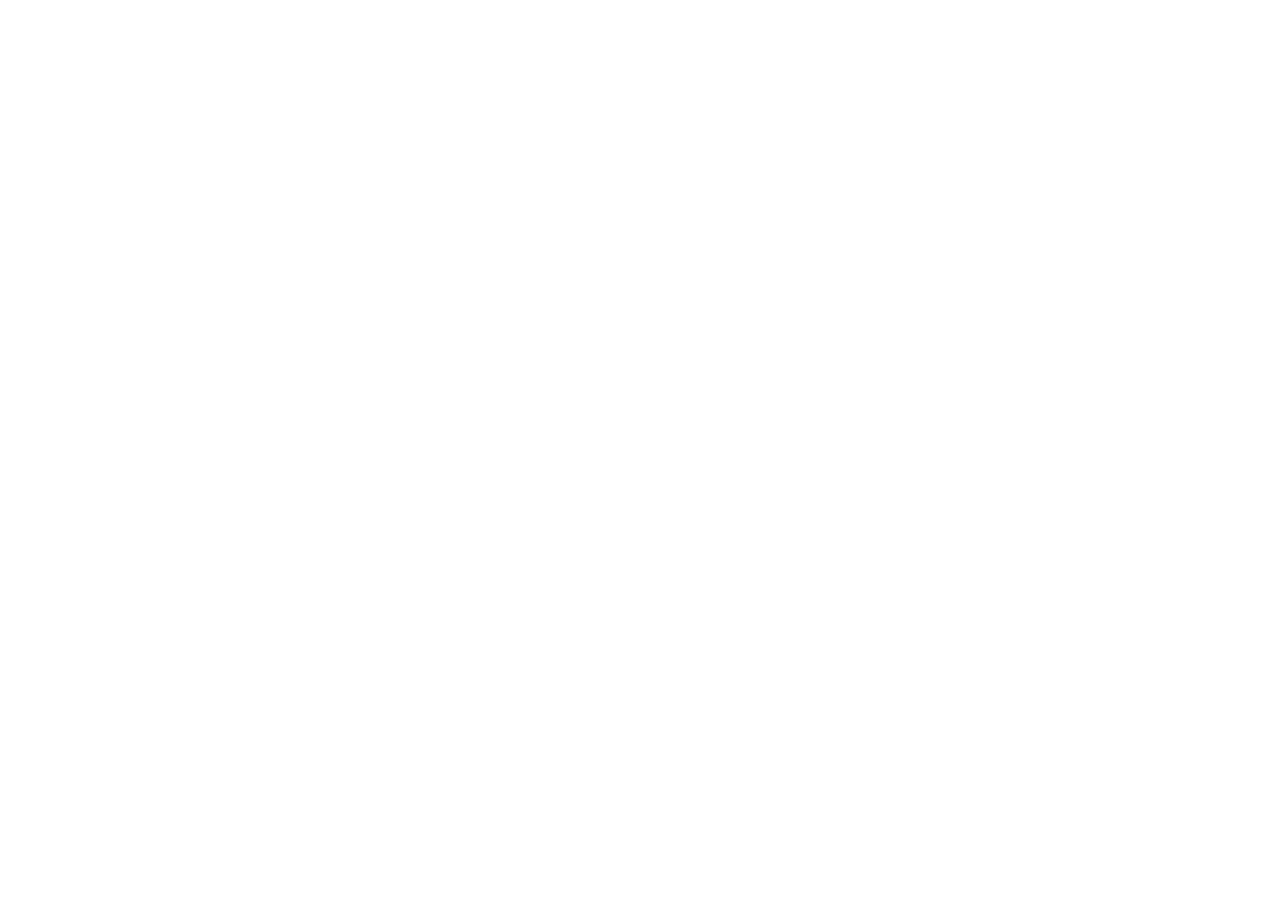
==== index.html @ 8388ac8c "index" ====
<!DOCTYPE html>
<html lang="en">
<head>
    <meta charset="UTF-8">
    <meta http-equiv="X-UA-Compatible" content="IE=edge">
    <meta name="viewport" content="width=device-width, initial-scale=1.0">
    <title>Document</title>
</head>
<body>
   <img src="https://i.postimg.cc/MK1D2Cbf/IMG-2499.jpg" alt="" width="50px">
</body>
</html>
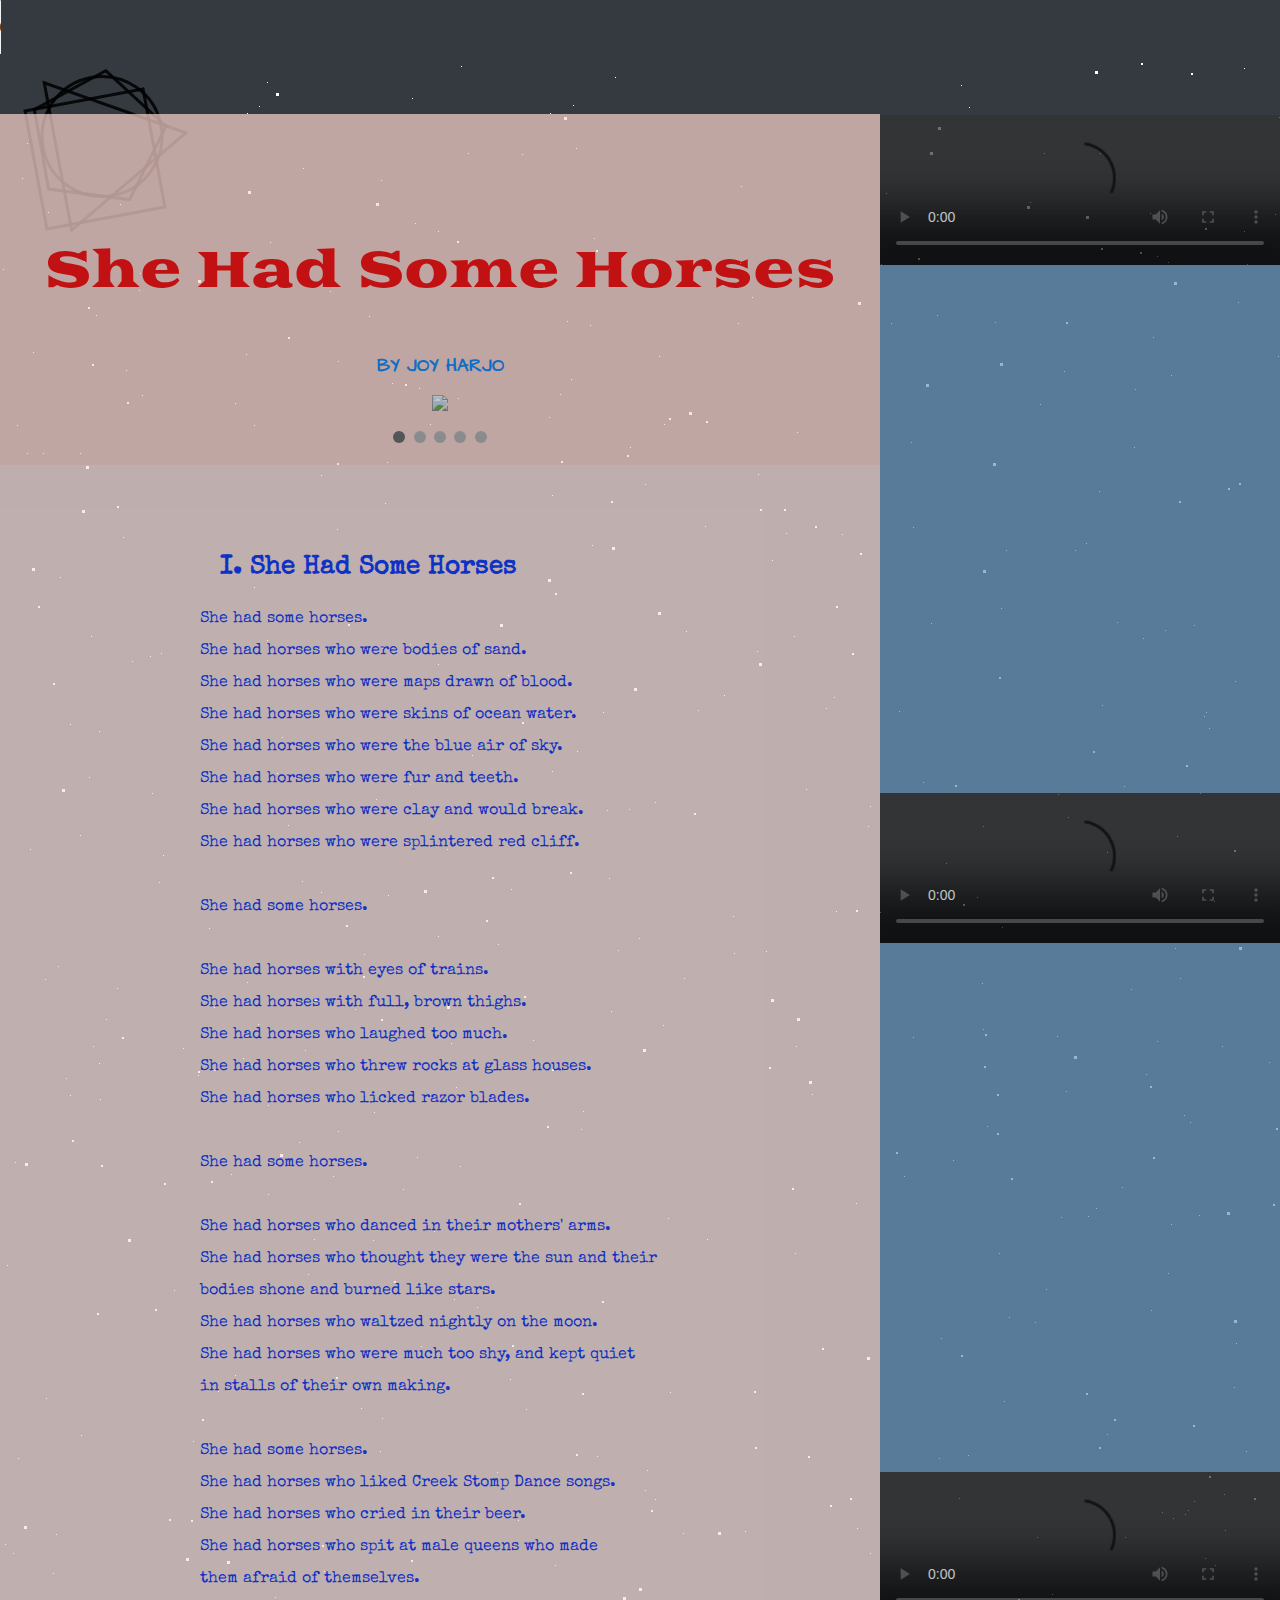
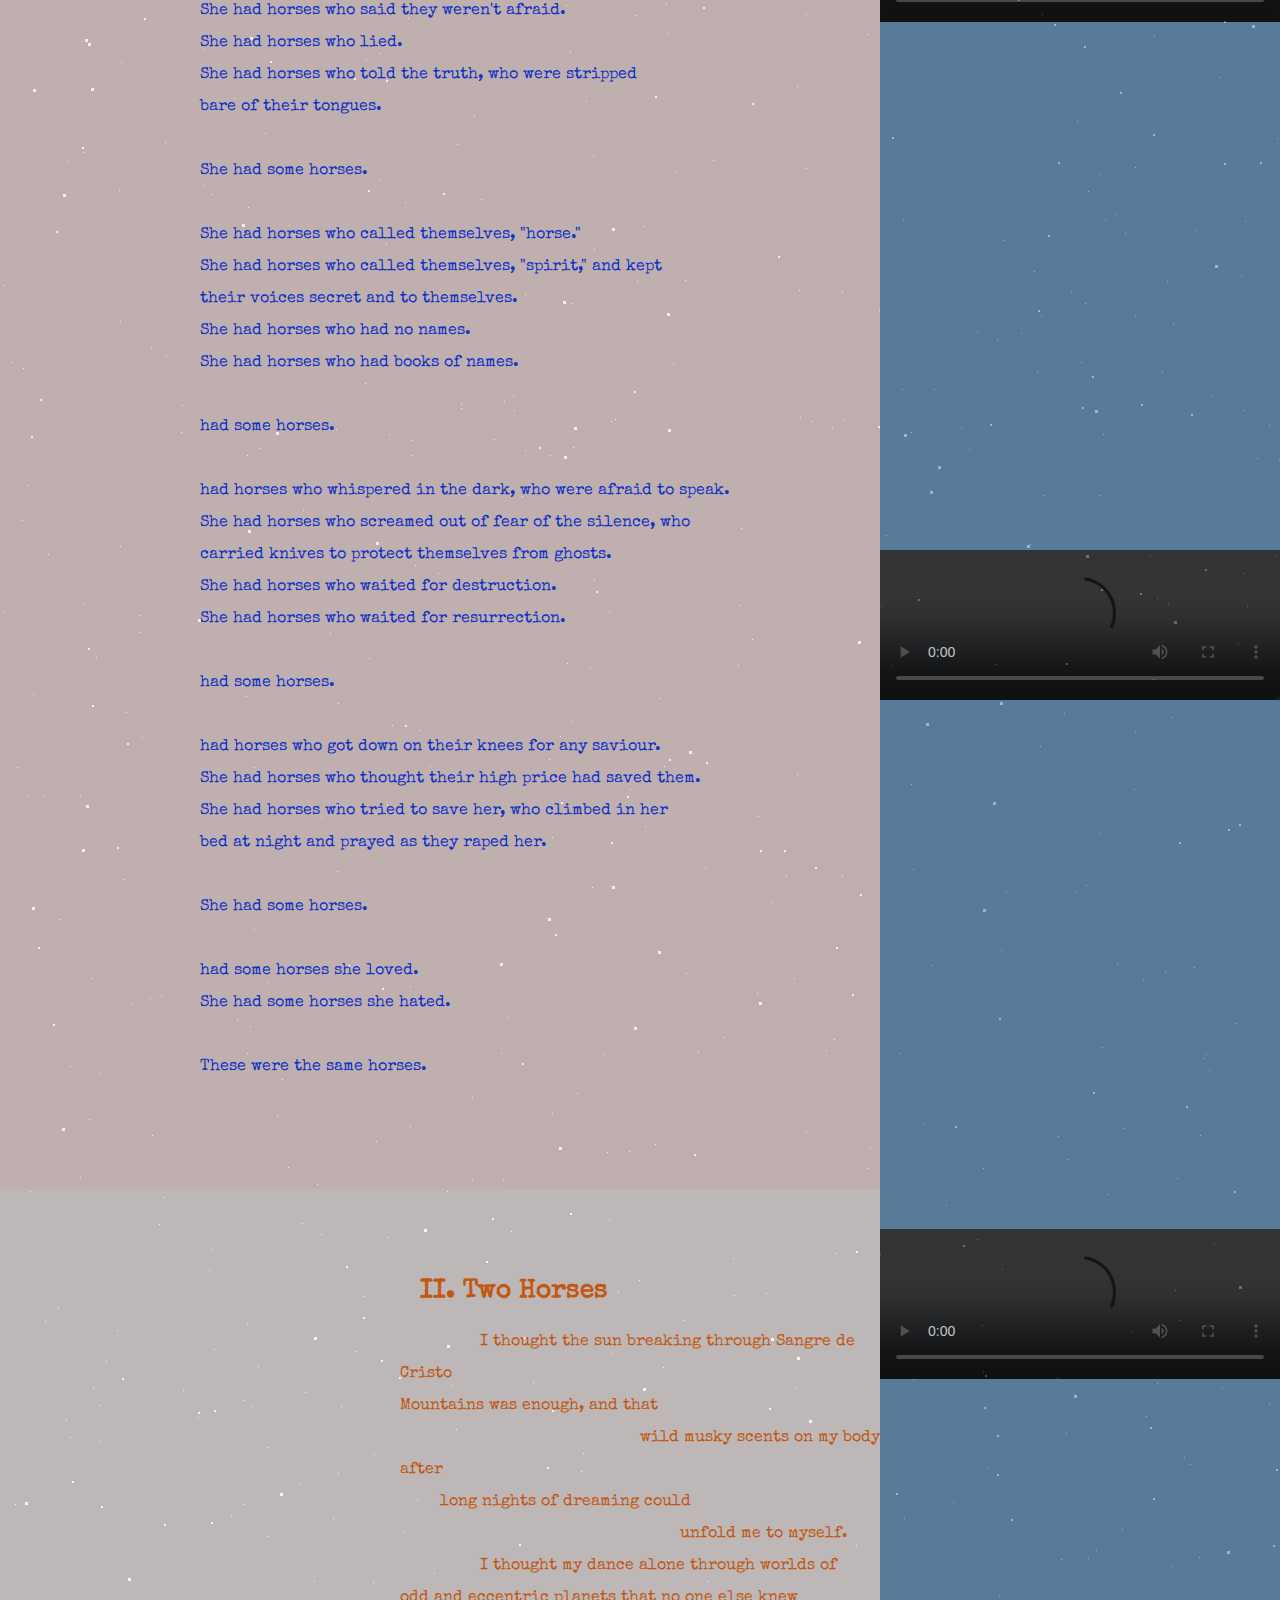
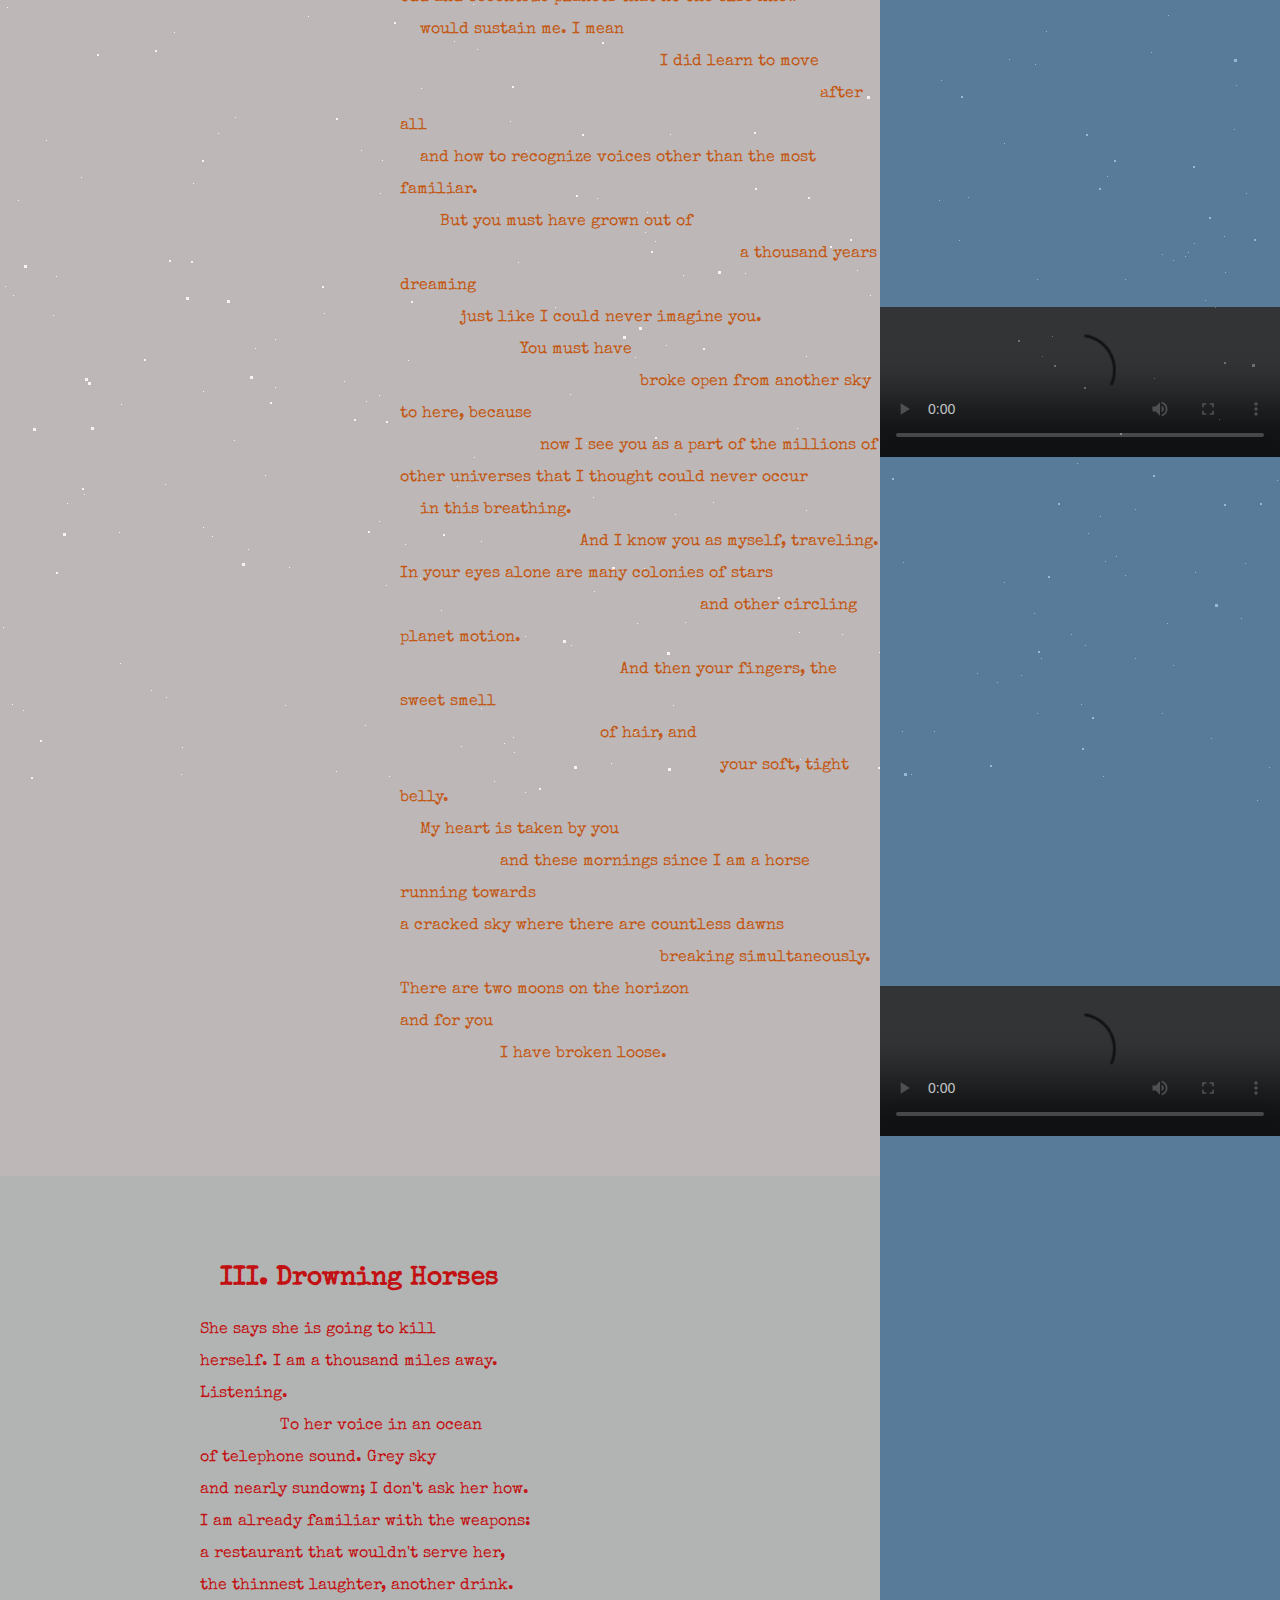
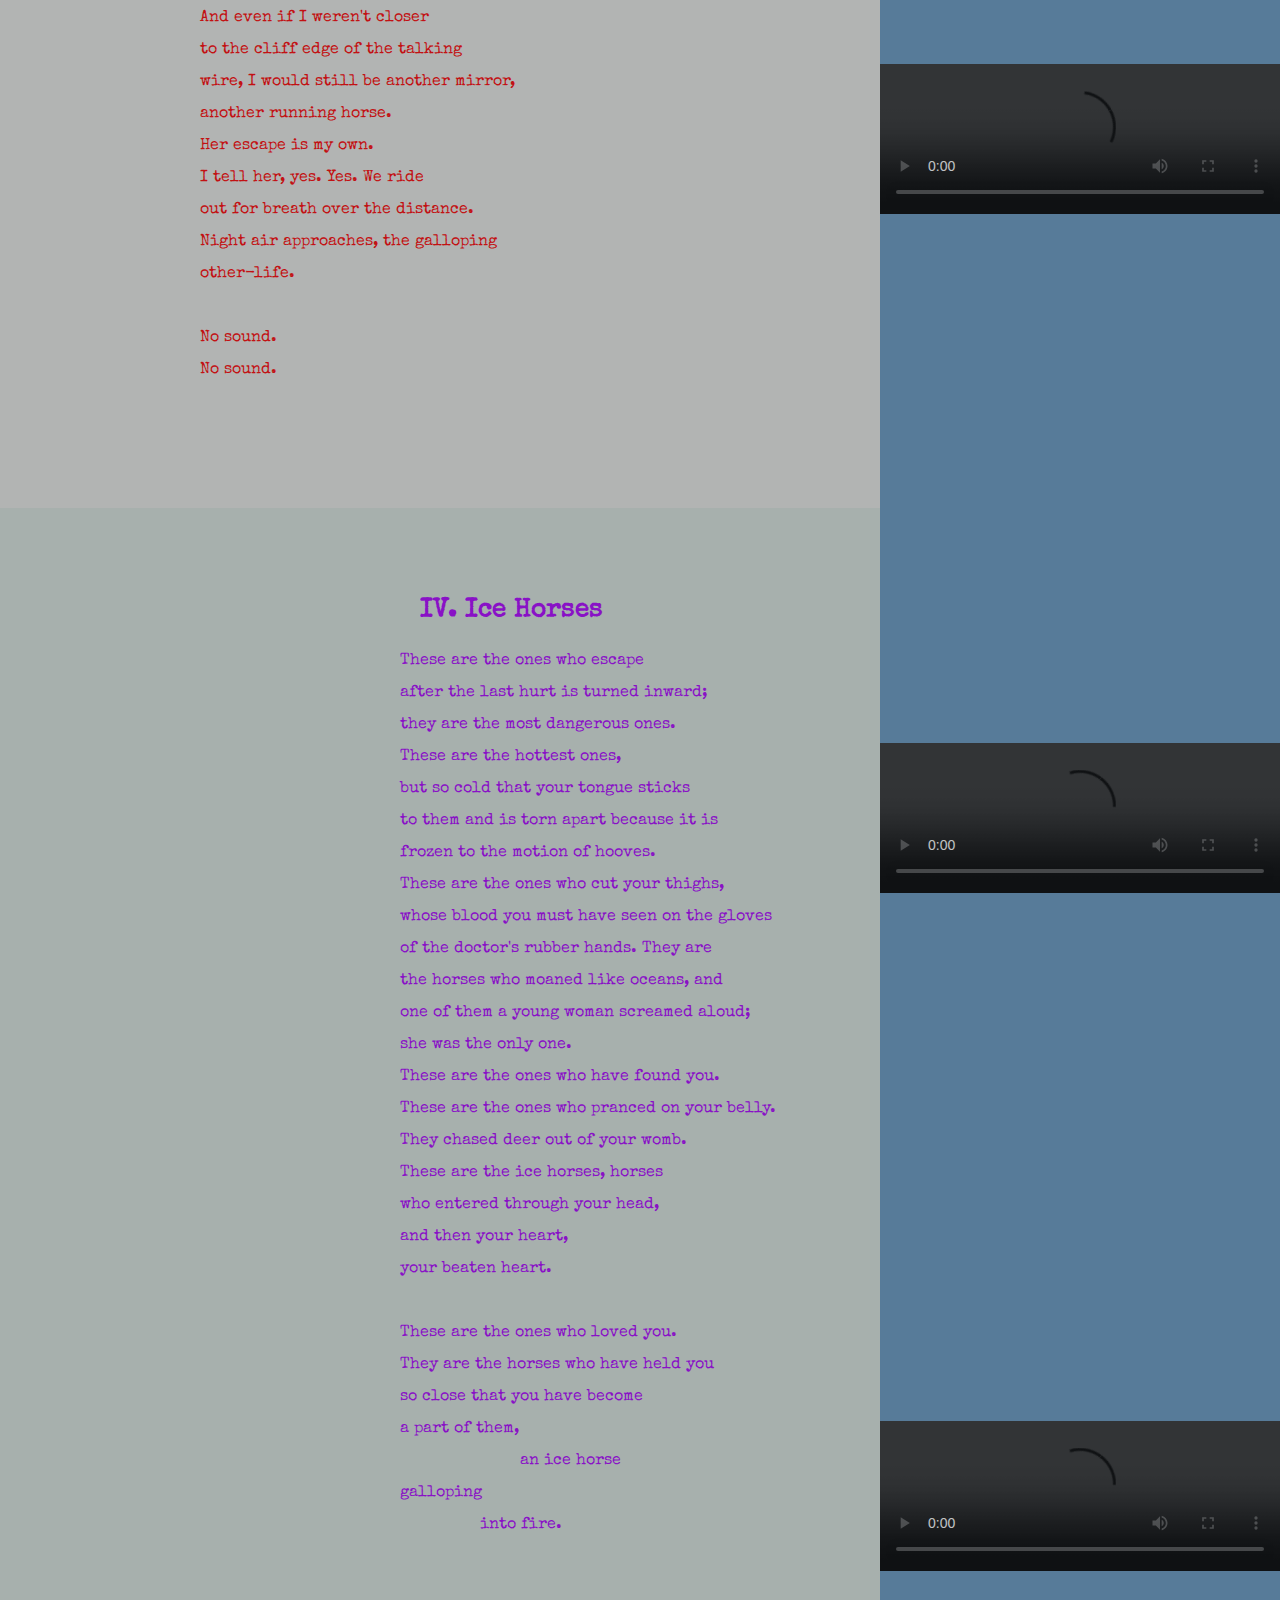
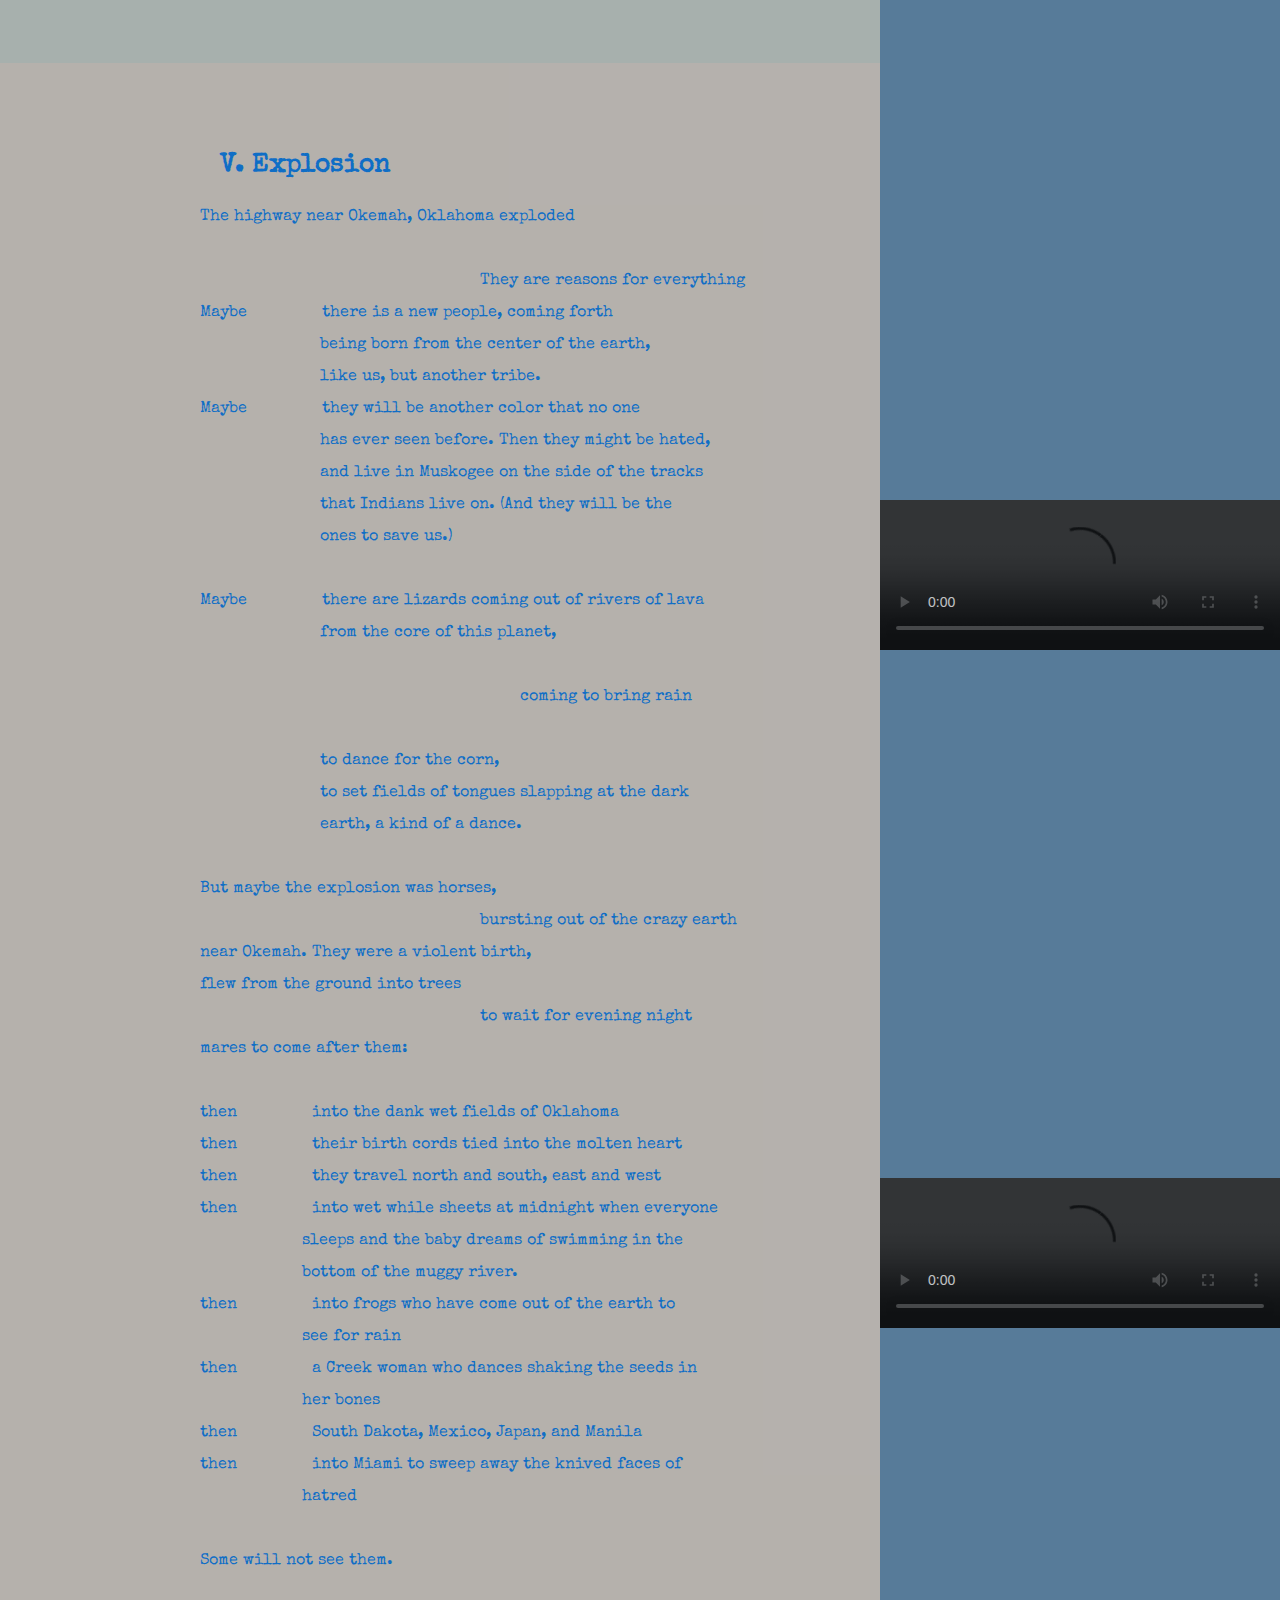
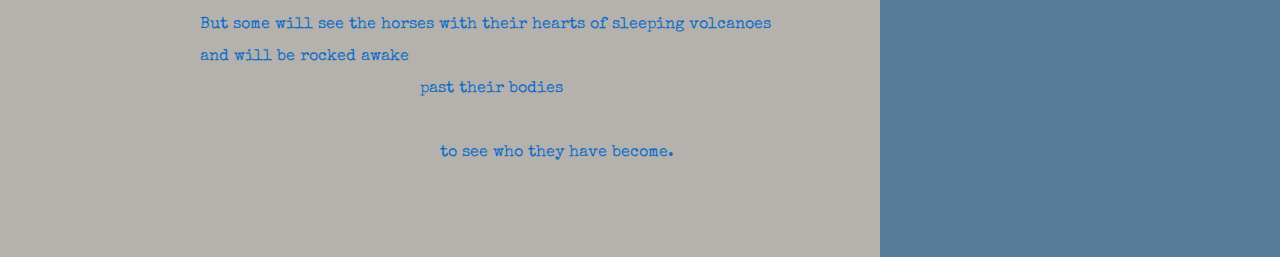
==== commit eee335a9: "final" ====
--- a/index.html
+++ b/index.html
@@ -4,9 +4,516 @@
     <meta charset="UTF-8">
     <meta http-equiv="X-UA-Compatible" content="IE=edge">
     <meta name="viewport" content="width=device-width, initial-scale=1.0">
+    <link href="https://fonts.googleapis.com/css2?family=Fredericka+the+Great&display=swap" rel="stylesheet">
+    <link href="https://fonts.googleapis.com/css2?family=Special+Elite&display=swap" rel="stylesheet">
+    <link href="https://fonts.googleapis.com/css2?family=Architects+Daughter&display=swap" rel="stylesheet">
+    <link rel="stylesheet" href="https://cdnjs.cloudflare.com/ajax/libs/animate.css/4.1.1/animate.min.css">
+    <link href="https://fonts.googleapis.com/css2?family=Goblin+One&display=swap" rel="stylesheet">
+    <link rel="stylesheet" href="./final.css">
+    <link rel="stylesheet" href="./parallax.css">
     <title>Document</title>
 </head>
 <body>
-   <img src="https://i.postimg.cc/MK1D2Cbf/IMG-2499.jpg" alt="" width="50px">
+
+
+    <audio controls autoplay loop>
+        <source src="./audio/Thinking out Loud(Ed Sheeran copy.m4a" type="audio/mp4">
+    </audio>
+
+    <div class="flexContainer">
+
+  
+        <div>
+            <div id='stars'></div>
+            <div id='stars2'></div>
+            <div id='stars3'></div>
+        
+            <div id="container">
+                <svg class="shape" id="circle">
+                  <circle cx="75" cy="75" r="60" class="shape-inner">
+                    <animateTransform attributeName="transform" begin="0s" dur="4s" type="rotate" from="0 90 90" to="360 90 90" repeatCount="indefinite" />
+                  </circle>
+                </svg>
+              
+                <svg class="shape" id="square">
+                  <rect x="35" y="35" width="120" height="120" class="shape-inner">
+                    <animateTransform attributeName="transform" begin="0s" dur="4s" type="rotate" from="0 95 95" to="360 95 95" repeatCount="indefinite" />
+                  </rect>
+                </svg>
+              
+                <svg class="shape" id="triangle">
+                  <polygon points="85 10, 160 140, 10 140" class="shape-inner">
+                    <animateTransform attributeName="transform" begin="0s" dur="4s" type="rotate" from="0 100 100" to="360 100 100" repeatCount="indefinite" />
+                  </polygon>
+                </svg>
+              
+                <svg class="shape" id="pentagon">
+                  <polygon class="shape-inner" style="stroke: rgb(0, 0, 0); fill: none; stroke-width: 3px;" points="10.98 59.371 76.741 10.205 141.97 59.371 116.944 137.114 36.184 136.669">
+                    <animateTransform attributeName="transform" begin="0s" dur="4s" type="rotate" from="0 90 90" to="360 90 90" repeatCount="indefinite" />
+                  </polygon>
+                </svg>
+              </div>
+        
+        <div>   
+            
+            <div class="background0 grid1">
+               
+        
+                    <p class="p0 subtitlecolor2"><br><br>She Had Some Horses</p>
+        
+                    <h2 class="p3 subtitlecolor4">BY JOY HARJO</h2>
+                    
+
+                        <div class="slideshow-container">
+                
+                            <div class="mySlides fade">
+                                <img src="https://i.postimg.cc/0jZPtfDh/sophie-louisnard-d-D5o80-Se-ZCw-unsplash.jpg" style="height: 500px;">
+                              </div>             
+                
+                            <div class="mySlides fade">
+                              <img src="https://i.postimg.cc/nhrcP6d2/gabe-rebra-ZU6c-Xnwr-El-M-unsplash.jpg" style=" height: 500px;" >
+                            </div>
+                            
+                            <div class="mySlides fade">
+                              <img src="https://i.postimg.cc/nc0hTH1M/crina-parasca-E7ujk-IEle7-Y-unsplash.jpg" style="height: 500px;">
+                            </div>
+                            
+                            <div class="mySlides fade">
+                              <img src="https://i.postimg.cc/VNbsYXPb/saad-khan-Q5s-Ijn-IJois-unsplash.jpg" style="height: 500px;">
+                            </div>
+                    
+                            <div class="mySlides fade">
+                                <img src="https://i.postimg.cc/BbJJcyLx/siddharth-bhogra-N6p7nt-YXt-TY-unsplash.jpg" style="height: 500px;">
+                              </div>                       
+                            <br>
+                    
+                            <div style="text-align:center">
+                                <span class="dot" onclick="currentSlide(1)"></span> 
+                                <span class="dot" onclick="currentSlide(2)"></span> 
+                                <span class="dot" onclick="currentSlide(3)"></span> 
+                                <span class="dot" onclick="currentSlide(4)"></span> 
+                                <span class="dot" onclick="currentSlide(5)"></span>           
+                              </div>
+                              <br>
+                            </div>
+        
+            </div>    
+        
+        
+
+        
+                
+            <div class="background1 grid">
+        
+                <div></div>
+        
+                <div>
+                    <p class="margintext">
+        
+                    <h2 class="p1 subtitlecolor">I. She Had Some Horses</h2>
+            
+                    <p class="p2 subtitlecolor"> 
+                        She had some horses.<br>
+                        She had horses who were bodies of sand.<br>
+                        She had horses who were maps drawn of blood.<br>
+                        She had horses who were skins of ocean water.<br>
+                        She had horses who were the blue air of sky.<br>
+                        She had horses who were fur and teeth.<br>
+                        She had horses who were clay and would break.<br>
+                        She had horses who were splintered red cliff.<br><br>
+            
+                
+                        She had some horses.<br><br>
+            
+                        She had horses with eyes of trains.<br>
+                        She had horses with full, brown thighs.<br>
+                        She had horses who laughed too much.<br>
+                        She had horses who threw rocks at glass houses.<br>
+                        She had horses who licked razor blades.<br><br>
+            
+                        She had some horses.<br><br>
+            
+                        She had horses who danced in their mothers' arms.<br>
+                        She had horses who thought they were the sun and their<br>
+                        bodies shone and burned like stars.<br>
+                        She had horses who waltzed nightly on the moon.<br>
+                        She had horses who were much too shy, and kept quiet<br>
+                        in stalls of their own making.<br><br>
+            
+            
+                        She had some horses.<br>
+            
+                        She had horses who liked Creek Stomp Dance songs.<br>
+                        She had horses who cried in their beer.<br>
+                        She had horses who spit at male queens who made<br>
+                        them afraid of themselves. <br>
+                        She had horses who said they weren't afraid.<br>
+                        She had horses who lied.<br>
+                        She had horses who told the truth, who were stripped<br>
+                        bare of their tongues. <br><br>
+            
+                        She had some horses.<br><br>
+            
+                        She had horses who called themselves, "horse."<br>
+                        She had horses who called themselves, "spirit," and kept<br>
+                        their voices secret and to themselves.<br>
+                        She had horses who had no names.<br>
+                        She had horses who had books of names.<br><br>
+               
+            
+                        had some horses.<br><br>
+            
+                        had horses who whispered in the dark, who were afraid to speak. <br>
+                        She had horses who screamed out of fear of the silence, who<br>
+                        carried knives to protect themselves from ghosts.<br>
+                        She had horses who waited for destruction.<br>
+                        She had horses who waited for resurrection.<br><br>
+               
+            
+                        had some horses.<br><br>
+            
+                        had horses who got down on their knees for any saviour.<br>
+                        She had horses who thought their high price had saved them.<br>
+                        She had horses who tried to save her, who climbed in her<br>
+                        bed at night and prayed as they raped her.<br><br>
+            
+                        She had some horses.<br><br>
+            
+                        had some horses she loved.<br>
+                        She had some horses she hated.<br><br>
+            
+                        These were the same horses.</p>
+        
+                        <!-- <button type="button" onclick="document.getElementById('demo0').style.display='block'">show</button><br>
+                        <button type="button" onclick="document.getElementById('demo0').style.display='none'">hide</button> -->
+                        </p>
+        
+                        </p><br><br><br><br><br>
+                
+                </div>
+        
+                <div></div>
+        
+            </div>
+        
+            
+            <div class="background2 grid2">
+        
+                <div></div>
+        
+                <div>
+                    <p class="margintext"><h2 class="p1 subtitlecolor1">II. Two Horses</h2>
+            
+                        <p class="p2 subtitlecolor1">     <span style="padding-left:80px"></span>I thought the sun breaking through Sangre de Cristo<br>
+                            Mountains was enough, and that<br> 
+                            <span style="padding-left:240px"></span>wild musky scents on my body after<br>
+                            <span style="padding-left:40px"></span>long nights of dreaming could <br>   
+                            <span style="padding-left:280px"></span>                                                        unfold me to myself.<br>
+                            <span style="padding-left:80px"></span>                I thought my dance alone through worlds of<br>
+                            odd and eccentric planets that no one else knew<br>
+                            <span style="padding-left:20px"></span>       would sustain me. I mean<br>
+                            <span style="padding-left:260px"></span>                                                     I did learn to move<br>
+                            <span style="padding-left:420px"></span>                                                                                       after all<br>
+                            <span style="padding-left:20px"></span>    and how to recognize voices other than the most familiar.<br>
+                            <span style="padding-left:40px"></span>           But you must have grown out of<br>
+                            <span style="padding-left:340px"></span>                                                                      a thousand years dreaming<br>
+                            <span style="padding-left:60px"></span>               just like I could never imagine you.<br>
+                            <span style="padding-left:120px"></span>                         You must have<br>
+                            <span style="padding-left:240px"></span>                                                    broke open from another sky<br>
+                            to here, because<br>
+                            <span style="padding-left:140px"></span>                             now I see you as a part of the millions of<br>
+                            other universes that I thought could never occur<br>
+                            <span style="padding-left:20px"></span>        in this breathing.<br>
+                            <span style="padding-left:180px"></span>                                       And I know you as myself, traveling.<br>
+                            In your eyes alone are many colonies of stars<br>
+                            <span style="padding-left:300px"></span>                                                              and other circling planet motion.<br>
+                            <span style="padding-left:220px"></span>                                           And then your fingers, the sweet smell<br>
+                            <span style="padding-left:200px"></span>                                            of hair, and<br>
+                            <span style="padding-left:320px"></span>                                                              your soft, tight belly.<br>
+                            <span style="padding-left:20px"></span>       My heart is taken by you<br>
+                            <span style="padding-left:100px"></span>                       and these mornings since I am a horse running towards<br>
+                            a cracked sky where there are countless dawns<br>
+                            <span style="padding-left:260px"></span>                                                      breaking simultaneously.<br>
+                            There are two moons on the horizon<br>
+                            and for you<br>
+                            <span style="padding-left:100px"></span>                     I have broken loose.
+                        </p>
+        
+                        <!-- <button type="button" onclick="document.getElementById('demo1').style.display='block'">show</button><br>
+                        <button type="button" onclick="document.getElementById('demo1').style.display='none'">hide</button>          -->
+                    
+        
+        
+                    </p><br><br><br><br><br>
+                </div>
+        
+                <div></div>
+        
+            </div>
+               
+            
+            <div class="background3 grid">
+        
+                <div></div>
+        
+                <div>
+                    <p class="margintext"><h2 class="p1 subtitlecolor2">III. Drowning Horses</h2>
+           
+                        <p class="p2 subtitlecolor2">   
+                            She says she is going to kill<br>
+                            herself. I am a thousand miles away.<br>
+                            Listening.<br>
+                            <span style="padding-left:80px"></span>                   To her voice in an ocean<br>
+                            of telephone sound. Grey sky<br>
+                            and nearly sundown; I don't ask her how.<br>
+                            I am already familiar with the weapons:<br>
+                            a restaurant that wouldn't serve her,<br>
+                            the thinnest laughter, another drink.<br>
+                            And even if I weren't closer<br>
+                            to the cliff edge of the talking<br>
+                            wire, I would still be another mirror,<br>
+                            another running horse.<br>
+                    
+                            Her escape is my own.<br>
+                            I tell her, yes. Yes. We ride<br>
+                            out for breath over the distance.<br>
+                            Night air approaches, the galloping<br>
+                            other-life.<br><br>
+                    
+                            No sound.<br>
+                            No sound.<br></p>
+        
+                            <!-- <button type="button" onclick="document.getElementById('demo2').style.display='block'">show</button><br>
+                            <button type="button" onclick="document.getElementById('demo2').style.display='none'">hide</button>    -->
+                
+        
+                        </p> <br><br><br><br><br>
+                    </p>
+                </div>
+        
+                <div></div> 
+        
+            </div>  
+          
+        
+            <div class="background4 grid2">
+        
+                <div></div>
+        
+                <div>
+        
+                    <p class="margintext">
+                        <h2 class="p1 subtitlecolor3">IV. Ice Horses</h2>
+        
+                        <p class="p2 subtitlecolor3">        
+                        These are the ones who escape<br>
+                        after the last hurt is turned inward;<br>
+                        they are the most dangerous ones.<br>
+                        These are the hottest ones,<br>
+                        but so cold that your tongue sticks<br>
+                        to them and is torn apart because it is<br>
+                        frozen to the motion of hooves.<br>
+                        These are the ones who cut your thighs,<br>
+                        whose blood you must have seen on the gloves<br>
+                        of the doctor's rubber hands. They are<br>
+                        the horses who moaned like oceans, and<br>
+                        one of them a young woman screamed aloud;<br>
+                        she was the only one.<br>
+                        These are the ones who have found you.<br>
+                        These are the ones who pranced on your belly.<br>
+                        They chased deer out of your womb.<br>
+                        These are the ice horses, horses<br>
+                        who entered through your head,<br>
+                        and then your heart,<br>
+                        your beaten heart.<br><br>
+                        
+                        These are the ones who loved you.<br>
+                        They are the horses who have held you<br>
+                        so close that you have become<br>
+                        a part of them,<br>
+                        <span style="padding-left:120px"></span>                          an ice horse<br>
+                        galloping<br>
+                        <span style="padding-left:80px"></span>                 into fire.</p>
+        
+                        <!-- <button type="button" onclick="document.getElementById('demo3').style.display='block'">show</button><br>
+                        <button type="button" onclick="document.getElementById('demo3').style.display='none'">hide</button>         -->
+        
+           
+                    </p><br><br><br><br><br>
+        
+                    </p>
+                </div>
+        
+                <div></div>
+        
+            </div>
+        
+            
+            <div class="background5 grid">
+        
+                <div></div>
+        
+                <div>
+                    <p class="margintext"><h2 class="p1 subtitlecolor4">V. Explosion</h2>
+        
+                        <p class="p2 subtitlecolor4">    
+                            The highway near Okemah, Oklahoma exploded<br><br>
+            
+                            <span style="padding-left:280px"></span>                                                           They are reasons for everything<br>
+                            Maybe <span style="padding-left:70px"></span>            there is a new people, coming forth<br>
+                            <span style="padding-left:120px"></span>                        being born from the center of the earth,<br>
+                            <span style="padding-left:120px"></span>                         like us, but another tribe.<br>
+                        
+                            Maybe <span style="padding-left:70px"></span>            they will be another color that no one<br>
+                            <span style="padding-left:120px"></span>                         has ever seen before. Then they might be hated,<br>
+                            <span style="padding-left:120px"></span>                         and live in Muskogee on the side of the tracks<br>
+                            <span style="padding-left:120px"></span>                         that Indians live on. (And they will be the<br>
+                            <span style="padding-left:120px"></span>                        ones to save us.)<br><br>
+                        
+                            Maybe <span style="padding-left:70px"></span>            there are lizards coming out of rivers of lava<br>
+                            <span style="padding-left:120px"></span>                         from the core of this planet,<br><br>
+                        
+                            <span style="padding-left:320px"></span>                                                               coming to bring rain<br><br>
+                        
+                            <span style="padding-left:120px"></span>                         to dance for the corn,<br>
+                            <span style="padding-left:120px"></span>                         to set fields of tongues slapping at the dark<br>
+                            <span style="padding-left:120px"></span>                         earth, a kind of a dance.<br><br>
+                        
+                            But maybe the explosion was horses,<br>
+                            <span style="padding-left:280px"></span>                                                          bursting out of the crazy earth<br>
+                            near Okemah. They were a violent birth,<br>
+                            flew from the ground into trees<br>
+                            <span style="padding-left:280px"></span>                                                        to wait for evening night<br>
+                            mares to come after them:<br><br>
+                                                
+                            then <span style="padding-left:70px"></span>                 into the dank wet fields of Oklahoma<br>
+                            then <span style="padding-left:70px"></span>                   their birth cords tied into the molten heart<br>
+                            then <span style="padding-left:70px"></span>                   they travel north and south, east and west<br>
+                            then  <span style="padding-left:70px"></span>                  into wet while sheets at midnight when everyone<br>
+                            <span style="padding-left:102px"></span>                         sleeps and the baby dreams of swimming in the<br>
+                            <span style="padding-left:102px"></span>                          bottom of the muggy river.<br>
+                            then  <span style="padding-left:70px"></span>                  into frogs who have come out of the earth to<br>
+                            <span style="padding-left:102px"></span>                          see for rain<br>
+                            then  <span style="padding-left:70px"></span>                  a Creek woman who dances shaking the seeds in<br>
+                            <span style="padding-left:102px"></span>                          her bones<br>
+                            then  <span style="padding-left:70px"></span>                  South Dakota, Mexico, Japan, and Manila<br>
+                            then  <span style="padding-left:70px"></span>                  into Miami to sweep away the knived faces of<br>
+                            <span style="padding-left:102px"></span>                          hatred<br><br>
+                        
+                            Some will not see them.<br><br>
+                        
+                            But some will see the horses with their hearts of sleeping volcanoes<br>
+                            and will be rocked awake<br>
+                            <span style="padding-left:220px"></span>                                              past their bodies<br><br>
+                        
+                            <span style="padding-left:240px"></span>                                                    to see who they have become.</p>
+        
+                            <!-- <button type="button" onclick="document.getElementById('demo4').style.display='block'">show</button><br>
+                            <button type="button" onclick="document.getElementById('demo4').style.display='none'">hide</button>     -->
+                        </p>  
+        
+            
+                        </p><br><br><br><br>   
+            
+                    </div>
+                    <div></div>
+            
+            </div>
+           
+            
+            </div>
+        
+        </div>
+      
+        
+        <div class="gridContainer background6">
+
+            <div>
+                <video width="400" controls autoplay loop>
+                    <source src="./video/1.mov" type="video/mp4">
+                </video>
+            </div>
+      
+      
+            <div>
+                <video width="400" controls autoplay loop>
+                    <source src="./video/2.mov" type="video/mp4">
+                </video>                
+            </div>
+          
+      
+            <div>
+                <video width="400" controls autoplay loop>
+                    <source src="./video/3.mov" type="video/mp4">
+                </video>                
+            </div>
+      
+
+            <div>
+                <video width="400" controls autoplay loop>
+                    <source src="./video/4.mov" type="video/mp4">
+                </video>                
+            </div>
+      
+
+            <div>
+                <video width="400" controls autoplay loop>
+                    <source src="./video/5.mov" type="video/mp4">
+                </video>                
+            </div>
+      
+
+            <div>
+                <video width="400" controls autoplay loop>
+                    <source src="./video/6.mov" type="video/mp4">
+                </video>                
+            </div>
+      
+            <div>
+                <video width="400" controls autoplay loop>
+                    <source src="./video/7.mov" type="video/mp4">
+                </video>                
+            </div>
+
+            <div>
+                <video width="400" controls autoplay loop>
+                    <source src="./video/8.mov" type="video/mp4">
+                </video>                
+            </div>
+
+            <div>
+                <video width="400" controls autoplay loop>
+                    <source src="./video/9.mov" type="video/mp4">
+                </video>                
+            </div>
+
+            <div>
+                <video width="400" controls autoplay loop>
+                    <source src="./video/10.mov" type="video/mp4">
+                </video>                
+            </div>
+
+            <div>
+                <video width="400" controls autoplay loop>
+                    <source src="./video/11.mov" type="video/mp4">
+                </video>                
+            </div>
+
+            <div>
+                <video width="400" controls autoplay loop>
+                    <source src="./video/12.mov" type="video/mp4">
+                </video>                
+            </div>
+         
+        </div>
+      
+    </div>
+
+    <script src="./final.js"></script>
+
 </body>
+
+
+
+
 </html>--- a/final.css
+++ b/final.css
@@ -0,0 +1,210 @@
+/* From gird.css */
+.flexContainer{
+    display: flex;
+    flex-direction: row;
+    width: auto;
+    grid-template-columns: auto auto;
+    margin-top: 0;
+}
+  
+.gridContainer{
+    width: auto;
+    display: grid;
+    grid-template-columns: repeat(1, 1fr); 
+    grid-template-rows:repeat(12, 1fr);
+    margin-top: 57px;
+}
+
+.background6{
+    background-color:#6798c0;
+    background-size: cover;
+    opacity: 70%;
+}    
+  
+.img{
+    width: 200px;
+    height: 200px;
+}
+
+
+
+/* from poem.css */
+.background0{
+    background-color:#fcd5ce ;
+    opacity: 70%;
+    background-size: cover;
+    margin-top: 0;
+}
+      
+.background1{
+    background-color:#fae1dd ;  
+    background-size: cover;
+    opacity: 70%;
+}
+      
+.background2{
+    background-color:#f8edeb ;
+    background-size: cover;
+    opacity: 70%;
+}
+      
+.background3{
+    background-color: #E8E8E4;
+    background-size: cover;
+    opacity: 70%;
+}
+      
+.background4{
+    background-color: #D8E2DC;
+    background-size: cover;
+    opacity: 70%;
+}
+      
+.background5{
+    background-color: #ECE4DB;
+    background-size: cover;
+    opacity: 70%;  
+}
+      
+.grid{
+    display: grid;
+    grid-template-columns: 200px auto auto;
+}
+      
+      
+.grid2{
+    display: grid;
+    grid-template-columns: 400px auto auto;
+}
+      
+.margintext{
+    margin-top: 90px;
+}
+      
+.p0{
+    font-family: 'Goblin One', cursive;
+    font-size: 50px;
+    text-align: center;
+}
+      
+.p1{
+    font-family: 'Special Elite', cursive;
+    font-size: 26px;
+    color: black;
+    margin-left: 20px;
+}
+        
+.p2{
+    font-family: 'Special Elite', cursive;
+    line-height: 32px;
+    font-size: 16px;
+    color: black;
+}
+      
+.p3{
+    font-family: 'Architects Daughter', cursive;
+    font-size: 18px;
+    color: black;
+    text-align: center;
+}
+      
+      
+#container {
+    width: 100vw;
+    max-width: 100vw;
+    height: 1000px;
+    max-height: 1000px;
+    overflow: hidden;
+    position: absolute;
+}
+      
+.shape {
+    position: absolute;
+    left: 0px;
+    top: 0px;
+    height: 200px;
+    width: 200px;
+    fill: transparent;
+}
+      
+.shape-inner {
+    fill: transparent;
+    stroke: black;
+    stroke-width: 3;
+    opacity: 0.85;
+}
+      
+* {box-sizing: border-box}
+body {font-family: Verdana, sans-serif; margin:0}
+.mySlides {display: none}
+img {vertical-align: middle;}
+      
+/* Slideshow container */
+.slideshow-container {
+    max-width: 800px;
+    position: relative;
+    margin: auto;
+    text-align: center;
+}
+      
+/* The dots/bullets/indicators */
+.dot {
+    cursor: pointer;
+    height: 12px;
+    width: 12px;
+    margin: 0 2px;
+    background-color: #afaeae;
+    border-radius: 50%;
+    display: inline-block;
+    transition: background-color 0.6s ease;
+}
+      
+.active, .dot:hover {
+    background-color: #616161;
+}
+      
+/* Fading animation */
+.fade {
+    -webkit-animation-name: fade;
+    -webkit-animation-duration: 1.5s;
+    animation-name: fade;
+    animation-duration: 1.5s;
+}
+      
+@-webkit-keyframes fade {
+    from {opacity: .4} 
+    to {opacity: 1}
+}
+      
+@keyframes fade {
+    from {opacity: .4} 
+    to {opacity: 1}
+}
+      
+/* On smaller screens, decrease text size */
+@media only screen and (max-width: 300px) {
+    .prev, .next,.text {font-size: 11px}
+}
+
+.subtitlecolor{
+    color: rgb(0, 47, 255);
+}
+
+.subtitlecolor1{
+    color: rgb(255, 102, 0);
+}
+
+.subtitlecolor2{
+    color: red;  
+}
+
+.subtitlecolor3{
+    color: rgb(174, 0, 255);    
+}
+
+.subtitlecolor4{
+    color: rgb(0, 132, 255);    
+}
+      
+      
+          --- a/parallax.css
+++ b/parallax.css
@@ -0,0 +1,66 @@
+html {
+    height: 100%;
+    background: #343A40;
+  }
+  
+  #stars {
+    width: 1px;
+    height: 1px;
+    background: transparent;
+    box-shadow: 1068px 759px #FFF , 1071px 1834px #FFF , 247px 924px #FFF , 1204px 658px #FFF , 1848px 528px #FFF , 1436px 413px #FFF , 305px 992px #FFF , 1808px 797px #FFF , 1157px 983px #FFF , 1307px 74px #FFF , 1096px 1150px #FFF , 1918px 940px #FFF , 1648px 810px #FFF , 1606px 143px #FFF , 333px 1118px #FFF , 590px 267px #FFF , 664px 366px #FFF , 1813px 1146px #FFF , 734px 895px #FFF , 1447px 86px #FFF , 594px 1791px #FFF , 1088px 1733px #FFF , 1653px 860px #FFF , 46px 1340px #FFF , 1107px 1376px #FFF , 1890px 168px #FFF , 150px 598px #FFF , 1937px 1622px #FFF , 174px 1232px #FFF , 1568px 50px #FFF , 299px 1084px #FFF , 1057px 978px #FFF , 1700px 1910px #FFF , 1951px 957px #FFF , 1477px 1877px #FFF , 1215px 1507px #FFF , 314px 1181px #FFF , 1075px 492px #FFF , 758px 416px #FFF , 1608px 1563px #FFF , 1308px 573px #FFF , 373px 1182px #FFF , 258px 966px #FFF , 1281px 1454px #FFF , 1636px 238px #FFF , 738px 265px #FFF , 58px 908px #FFF , 1860px 1224px #FFF , 406px 1897px #FFF , 1154px 1578px #FFF , 1328px 575px #FFF , 1737px 1337px #FFF , 571px 321px #FFF , 911px 1974px #FFF , 645px 426px #FFF , 881px 206px #FFF , 441px 1810px #FFF , 1596px 583px #FFF , 1002px 869px #FFF , 1714px 1130px #FFF , 1511px 1360px #FFF , 1199px 1157px #FFF , 89px 719px #FFF , 1329px 916px #FFF , 1168px 204px #FFF , 644px 1768px #FFF , 891px 265px #FFF , 248px 1749px #FFF , 159px 824px #FFF , 1135px 1709px #FFF , 1860px 381px #FFF , 1481px 1904px #FFF , 713px 1702px #FFF , 842px 476px #FFF , 977px 839px #FFF , 1891px 758px #FFF , 1030px 144px #FFF , 1984px 1241px #FFF , 438px 878px #FFF , 1171px 1166px #FFF , 386px 1785px #FFF , 1285px 1252px #FFF , 330px 233px #FFF , 1784px 119px #FFF , 550px 55px #FFF , 121px 1604px #FFF , 1756px 422px #FFF , 1279px 59px #FFF , 1135px 1858px #FFF , 181px 1974px #FFF , 1569px 1986px #FFF , 1275px 156px #FFF , 70px 666px #FFF , 611px 1963px #FFF , 1757px 183px #FFF , 939px 1400px #FFF , 468px 95px #FFF , 1947px 719px #FFF , 659px 298px #FFF , 1731px 1729px #FFF , 795px 1195px #FFF , 1767px 1395px #FFF , 1415px 1163px #FFF , 1058px 736px #FFF , 1319px 358px #FFF , 1236px 1285px #FFF , 522px 96px #FFF , 430px 366px #FFF , 247px 55px #FFF , 308px 1216px #FFF , 27px 85px #FFF , 1744px 506px #FFF , 581px 1071px #FFF , 1326px 538px #FFF , 1401px 918px #FFF , 1044px 95px #FFF , 1791px 1444px #FFF , 1234px 1329px #FFF , 1405px 1983px #FFF , 1334px 480px #FFF , 1604px 792px #FFF , 246px 296px #FFF , 1490px 1274px #FFF , 1740px 670px #FFF , 265px 1675px #FFF , 379px 1721px #FFF , 1476px 1918px #FFF , 1833px 1667px #FFF , 667px 1575px #FFF , 609px 820px #FFF , 7px 1207px #FFF , 880px 854px #FFF , 1853px 306px #FFF , 806px 1710px #FFF , 1708px 1529px #FFF , 1635px 425px #FFF , 1787px 1064px #FFF , 100px 1041px #FFF , 1966px 1549px #FFF , 566px 1547px #FFF , 1535px 1341px #FFF , 1450px 150px #FFF , 982px 925px #FFF , 415px 165px #FFF , 1372px 1234px #FFF , 1116px 1756px #FFF , 267px 582px #FFF , 1729px 771px #FFF , 794px 578px #FFF , 799px 1832px #FFF , 1631px 1807px #FFF , 1558px 41px #FFF , 1278px 298px #FFF , 510px 1321px #FFF , 836px 853px #FFF , 1467px 1919px #FFF , 1040px 346px #FFF , 1792px 1868px #FFF , 364px 896px #FFF , 22px 120px #FFF , 267px 24px #FFF , 1731px 104px #FFF , 593px 1697px #FFF , 1064px 313px #FFF , 1359px 25px #FFF , 1695px 1104px #FFF , 457px 1686px #FFF , 120px 146px #FFF , 1716px 1652px #FFF , 1099px 433px #FFF , 1175px 890px #FFF , 1804px 665px #FFF , 870px 748px #FFF , 268px 1136px #FFF , 1591px 963px #FFF , 321px 417px #FFF , 937px 257px #FFF , 1042px 1556px #FFF , 645px 1432px #FFF , 1693px 1005px #FFF , 1593px 1523px #FFF , 1357px 1806px #FFF , 1584px 312px #FFF , 1289px 1746px #FFF , 1476px 771px #FFF , 288px 767px #FFF , 1295px 93px #FFF , 1146px 1016px #FFF , 244px 1104px #FFF , 707px 1181px #FFF , 603px 654px #FFF , 193px 1383px #FFF , 1085px 1845px #FFF , 56px 1476px #FFF , 586px 1643px #FFF , 252px 1006px #FFF , 1641px 389px #FFF , 1426px 1589px #FFF , 1538px 1130px #FFF , 969px 49px #FFF , 999px 1195px #FFF , 1375px 756px #FFF , 826px 650px #FFF , 338px 303px #FFF , 1180px 920px #FFF , 410px 586px #FFF , 1808px 1896px #FFF , 1667px 1105px #FFF , 504px 1943px #FFF , 1801px 604px #FFF , 376px 741px #FFF , 1909px 1837px #FFF , 1346px 989px #FFF , 1694px 1124px #FFF , 1211px 1938px #FFF , 1810px 1319px #FFF , 842px 1834px #FFF , 27px 395px #FFF , 1495px 1540px #FFF , 1494px 1072px #FFF , 635px 1557px #FFF , 1037px 1913px #FFF , 18px 1400px #FFF , 1723px 682px #FFF , 1781px 1918px #FFF , 1668px 806px #FFF , 832px 1969px #FFF , 663px 967px #FFF , 1171px 317px #FFF , 1808px 1781px #FFF , 1888px 537px #FFF , 84px 203px #FFF , 1257px 2000px #FFF , 1404px 855px #FFF , 163px 797px #FFF , 12px 1904px #FFF , 1041px 1858px #FFF , 1989px 1434px #FFF , 857px 1470px #FFF , 1995px 585px #FFF , 1269px 1004px #FFF , 361px 1350px #FFF , 1753px 1258px #FFF , 533px 982px #FFF , 80px 395px #FFF , 1884px 119px #FFF , 126px 312px #FFF , 243px 1000px #FFF , 392px 325px #FFF , 117px 930px #FFF , 733px 858px #FFF , 1667px 968px #FFF , 879px 1852px #FFF , 1296px 708px #FFF , 597px 1398px #FFF , 1964px 1808px #FFF , 60px 519px #FFF , 666px 1545px #FFF , 1650px 1041px #FFF , 968px 1397px #FFF , 1206px 654px #FFF , 1515px 1344px #FFF , 630px 389px #FFF , 1578px 621px #FFF , 655px 1441px #FFF , 1302px 901px #FFF , 1277px 1680px #FFF , 698px 652px #FFF , 53px 1515px #FFF , 1615px 1158px #FFF , 1088px 1158px #FFF , 1592px 968px #FFF , 1105px 1761px #FFF , 1131px 931px #FFF , 43px 395px #FFF , 355px 951px #FFF , 904px 1118px #FFF , 609px 211px #FFF , 1173px 1865px #FFF , 1122px 1129px #FFF , 1436px 1753px #FFF , 1730px 1873px #FFF , 337px 471px #FFF , 1100px 95px #FFF , 209px 870px #FFF , 1489px 742px #FFF , 1905px 1982px #FFF , 497px 1414px #FFF , 1205px 1500px #FFF , 1168px 1215px #FFF , 152px 735px #FFF , 1707px 1428px #FFF , 1313px 764px #FFF , 1200px 735px #FFF , 1143px 580px #FFF , 235px 345px #FFF , 800px 1959px #FFF , 250px 626px #FFF , 1330px 795px #FFF , 899px 653px #FFF , 1670px 308px #FFF , 1429px 817px #FFF , 1317px 918px #FFF , 577px 693px #FFF , 1783px 870px #FFF , 1167px 1823px #FFF , 456px 1029px #FFF , 254px 367px #FFF , 1162px 1454px #FFF , 1651px 653px #FFF , 1209px 670px #FFF , 1303px 823px #FFF , 1482px 1448px #FFF , 477px 1249px #FFF , 365px 1925px #FFF , 438px 606px #FFF , 1224px 1436px #FFF , 270px 184px #FFF , 1559px 1918px #FFF , 1743px 1903px #FFF , 5px 1486px #FFF , 1768px 1047px #FFF , 552px 713px #FFF , 953px 1102px #FFF , 1969px 521px #FFF , 234px 1640px #FFF , 607px 752px #FFF , 1952px 957px #FFF , 1021px 1875px #FFF , 611px 953px #FFF , 1066px 1033px #FFF , 1317px 1344px #FFF , 1827px 654px #FFF , 1745px 1611px #FFF , 1701px 944px #FFF , 1924px 1869px #FFF , 668px 1160px #FFF , 1507px 917px #FFF , 923px 724px #FFF , 1920px 234px #FFF , 1302px 42px #FFF , 1411px 1321px #FFF , 570px 1594px #FFF , 1568px 697px #FFF , 321px 834px #FFF , 567px 263px #FFF , 1222px 988px #FFF , 1107px 794px #FFF , 977px 1873px #FFF , 1194px 1443px #FFF , 1953px 1448px #FFF , 1037px 1479px #FFF , 1510px 1806px #FFF , 1151px 1252px #FFF , 388px 837px #FFF , 1668px 1906px #FFF , 324px 1513px #FFF , 1134px 389px #FFF , 1374px 758px #FFF , 461px 1946px #FFF , 474px 1657px #FFF , 99px 673px #FFF , 481px 1741px #FFF , 1318px 968px #FFF , 740px 205px #FFF , 1987px 845px #FFF , 1828px 1029px #FFF , 1403px 704px #FFF , 211px 849px #FFF , 434px 1173px #FFF , 70px 1037px #FFF , 1680px 1408px #FFF , 1699px 1966px #FFF , 1103px 1976px #FFF , 1512px 523px #FFF , 1777px 971px #FFF , 1698px 1989px #FFF , 1135px 331px #FFF , 385px 445px #FFF , 410px 726px #FFF , 844px 1962px #FFF , 1303px 1539px #FFF , 341px 1006px #FFF , 1157px 198px #FFF , 983px 768px #FFF , 1948px 1762px #FFF , 369px 258px #FFF , 655px 744px #FFF , 30px 791px #FFF , 67px 1703px #FFF , 552px 437px #FFF , 1046px 1231px #FFF , 686px 573px #FFF , 405px 1744px #FFF , 285px 1905px #FFF , 1334px 1399px #FFF , 1235px 623px #FFF , 724px 637px #FFF , 1937px 1932px #FFF , 1668px 75px #FFF , 1496px 495px #FFF , 231px 1116px #FFF , 868px 768px #FFF , 139px 232px #FFF , 1507px 816px #FFF , 1836px 844px #FFF , 151px 1890px #FFF , 752px 239px #FFF , 1543px 1500px #FFF , 1219px 1619px #FFF , 1701px 1239px #FFF , 1454px 1706px #FFF , 615px 19px #FFF , 1188px 1452px #FFF , 583px 1053px #FFF , 1331px 94px #FFF , 1848px 1387px #FFF , 1244px 10px #FFF , 594px 180px #FFF , 1777px 153px #FFF , 705px 468px #FFF , 934px 1931px #FFF , 1740px 709px #FFF , 508px 617px #FFF , 1677px 666px #FFF , 218px 1333px #FFF , 772px 502px #FFF , 1758px 647px #FFF , 987px 1068px #FFF , 412px 1997px #FFF , 1744px 1478px #FFF , 1922px 1158px #FFF , 1394px 662px #FFF , 961px 27px #FFF , 1870px 1645px #FFF , 1923px 1289px #FFF , 997px 1882px #FFF , 84px 1694px #FFF , 403px 1131px #FFF , 255px 1548px #FFF , 338px 1073px #FFF , 1162px 1913px #FFF , 797px 1628px #FFF , 1879px 1282px #FFF , 498px 886px #FFF , 1888px 553px #FFF , 941px 1280px #FFF , 1630px 1653px #FFF , 1004px 1343px #FFF , 1821px 1668px #FFF , 518px 1462px #FFF , 1766px 1312px #FFF , 576px 90px #FFF , 673px 1905px #FFF , 214px 949px #FFF , 1214px 843px #FFF , 571px 1845px #FFF , 1410px 153px #FFF , 1117px 564px #FFF , 1728px 478px #FFF , 33px 294px #FFF , 1782px 491px #FFF , 525px 1836px #FFF , 1610px 1917px #FFF , 1648px 1182px #FFF , 417px 1099px #FFF , 1562px 563px #FFF , 48px 154px #FFF , 460px 1108px #FFF , 277px 715px #FFF , 526px 1351px #FFF , 1177px 778px #FFF , 481px 1908px #FFF , 913px 469px #FFF , 1644px 986px #FFF , 494px 1981px #FFF , 1889px 1123px #FFF , 1195px 1772px #FFF , 745px 1473px #FFF , 1942px 760px #FFF , 1804px 1307px #FFF , 81px 1377px #FFF , 1307px 1228px #FFF , 1650px 81px #FFF , 1723px 510px #FFF , 106px 961px #FFF , 870px 1495px #FFF , 282px 679px #FFF , 3px 211px #FFF , 451px 985px #FFF , 834px 639px #FFF , 1541px 1775px #FFF , 1190px 1064px #FFF , 514px 1952px #FFF , 389px 1976px #FFF , 235px 1317px #FFF , 931px 565px #FFF , 336px 1971px #FFF , 1431px 1919px #FFF , 1361px 1285px #FFF , 913px 979px #FFF , 182px 1947px #FFF , 382px 1360px #FFF , 946px 805px #FFF , 93px 988px #FFF , 797px 374px #FFF , 472px 697px #FFF , 473px 1204px #FFF , 120px 1863px #FFF , 629px 751px #FFF , 203px 1591px #FFF , 1502px 525px #FFF , 1305px 665px #FFF , 637px 1823px #FFF , 15px 1104px #FFF , 1655px 1968px #FFF , 1125px 1775px #FFF , 675px 1714px #FFF , 1245px 1763px #FFF , 381px 122px #FFF , 573px 47px #FFF , 1912px 801px #FFF , 412px 40px #FFF , 1329px 1392px #FFF , 302px 823px #FFF , 1863px 78px #FFF , 1443px 111px #FFF , 380px 1393px #FFF , 1454px 1086px #FFF , 903px 1762px #FFF , 856px 1145px #FFF , 867px 1576px #FFF , 420px 1778px #FFF , 1626px 408px #FFF , 983px 971px #FFF , 1035px 1264px #FFF , 1194px 567px #FFF , 212px 1736px #FFF , 140px 215px #FFF , 1366px 1945px #FFF , 1689px 1067px #FFF , 886px 135px #FFF , 1632px 902px #FFF , 66px 1020px #FFF , 1246px 1393px #FFF , 142px 337px #FFF , 1606px 1115px #FFF , 1395px 1278px #FFF , 23px 1910px #FFF , 683px 1475px #FFF , 1125px 1479px #FFF , 618px 892px #FFF , 549px 359px #FFF , 419px 330px #FFF , 17px 367px #FFF , 289px 1767px #FFF , 1466px 662px #FFF , 1990px 1120px #FFF , 1225px 1472px #FFF , 1913px 79px #FFF , 1575px 233px #FFF , 275px 1587px #FFF , 1004px 1782px #FFF , 2000px 1461px #FFF , 1670px 1778px #FFF , 254px 529px #FFF , 275px 1539px #FFF , 1580px 536px #FFF , 796px 988px #FFF , 1100px 1716px #FFF , 1916px 1264px #FFF , 639px 880px #FFF , 1185px 1456px #FFF , 1077px 1663px #FFF , 1629px 1811px #FFF , 806px 1556px #FFF , 1987px 1476px #FFF , 1976px 1591px #FFF , 501px 653px #FFF , 461px 8px #FFF , 259px 48px #FFF , 1150px 155px #FFF , 1241px 1818px #FFF , 1655px 1087px #FFF , 1006px 492px #FFF , 458px 340px #FFF , 1773px 1655px #FFF , 1052px 1536px #FFF , 472px 779px #FFF , 1406px 177px #FFF , 366px 1601px #FFF , 1312px 1002px #FFF , 344px 1581px #FFF , 438px 173px #FFF , 1247px 206px #FFF , 1491px 193px #FFF , 1244px 173px #FFF , 1734px 359px #FFF , 1081px 1904px #FFF , 1701px 241px #FFF , 80px 777px #FFF , 1438px 889px #FFF , 1034px 1813px #FFF , 503px 780px #FFF , 1061px 1159px #FFF , 1348px 913px #FFF , 161px 595px #FFF , 1959px 506px #FFF , 166px 1897px #FFF , 1527px 695px #FFF , 1677px 159px #FFF , 1799px 401px #FFF , 1765px 845px #FFF , 203px 1727px #FFF , 647px 1412px #FFF , 1269px 1967px #FFF , 1506px 1593px #FFF , 447px 791px #FFF , 1238px 244px #FFF , 1824px 1075px #FFF , 1883px 1077px #FFF , 387px 404px #FFF , 812px 1036px #FFF , 1732px 1486px #FFF , 1173px 1460px #FFF , 806px 731px #FFF , 99px 1005px #FFF , 408px 1560px #FFF , 1153px 279px #FFF , 119px 1732px #FFF , 592px 487px #FFF , 3px 1827px #FFF , 96px 257px #FFF , 268px 1047px #FFF , 91px 578px #FFF , 1872px 1012px #FFF , 1086px 485px #FFF , 525px 1992px #FFF , 757px 593px #FFF , 1883px 623px #FFF , 1655px 1205px #FFF , 959px 1440px #FFF , 1865px 1318px #FFF , 132px 603px #FFF , 454px 1241px #FFF , 1960px 1778px #FFF , 303px 110px #FFF , 1716px 1031px #FFF , 379px 1595px #FFF , 1730px 59px #FFF , 421px 1288px #FFF , 183px 990px #FFF , 513px 1937px #FFF , 1124px 728px #FFF , 1522px 1985px #FFF , 1500px 854px #FFF , 685px 1822px #FFF , 1362px 1742px #FFF , 1789px 92px #FFF , 198px 1017px #FFF , 1479px 572px #FFF , 1751px 1149px #FFF , 1662px 133px #FFF , 165px 1684px #FFF , 317px 784px #FFF , 560px 336px #FFF , 1808px 1996px #FFF , 1102px 647px #FFF , 811px 1963px #FFF , 1521px 1941px #FFF , 1165px 572px #FFF , 1009px 1259px #FFF , 902px 1931px #FFF , 1575px 1628px #FFF , 766px 893px #FFF , 786px 475px #FFF , 237px 619px #FFF , 45px 921px #FFF , 684px 920px #FFF , 1184px 1057px #FFF , 1773px 582px #FFF , 374px 1054px #FFF , 511px 831px #FFF , 1369px 1809px #FFF , 911px 384px #FFF , 555px 1507px #FFF , 1936px 374px #FFF , 247px 653px #FFF , 1854px 429px #FFF , 670px 1334px #FFF , 1597px 934px #FFF , 1824px 1812px #FFF , 123px 479px #FFF , 1286px 2000px #FFF , 1001px 550px #FFF , 13px 1495px #FFF , 1526px 1533px #FFF , 741px 128px #FFF , 995px 264px #FFF , 1381px 485px #FFF;
+    animation: animStar 50s linear infinite;
+  }
+  #stars:after {
+    content: " ";
+    position: absolute;
+    top: 2000px;
+    width: 1px;
+    height: 1px;
+    background: transparent;
+    box-shadow: 1068px 759px #FFF , 1071px 1834px #FFF , 247px 924px #FFF , 1204px 658px #FFF , 1848px 528px #FFF , 1436px 413px #FFF , 305px 992px #FFF , 1808px 797px #FFF , 1157px 983px #FFF , 1307px 74px #FFF , 1096px 1150px #FFF , 1918px 940px #FFF , 1648px 810px #FFF , 1606px 143px #FFF , 333px 1118px #FFF , 590px 267px #FFF , 664px 366px #FFF , 1813px 1146px #FFF , 734px 895px #FFF , 1447px 86px #FFF , 594px 1791px #FFF , 1088px 1733px #FFF , 1653px 860px #FFF , 46px 1340px #FFF , 1107px 1376px #FFF , 1890px 168px #FFF , 150px 598px #FFF , 1937px 1622px #FFF , 174px 1232px #FFF , 1568px 50px #FFF , 299px 1084px #FFF , 1057px 978px #FFF , 1700px 1910px #FFF , 1951px 957px #FFF , 1477px 1877px #FFF , 1215px 1507px #FFF , 314px 1181px #FFF , 1075px 492px #FFF , 758px 416px #FFF , 1608px 1563px #FFF , 1308px 573px #FFF , 373px 1182px #FFF , 258px 966px #FFF , 1281px 1454px #FFF , 1636px 238px #FFF , 738px 265px #FFF , 58px 908px #FFF , 1860px 1224px #FFF , 406px 1897px #FFF , 1154px 1578px #FFF , 1328px 575px #FFF , 1737px 1337px #FFF , 571px 321px #FFF , 911px 1974px #FFF , 645px 426px #FFF , 881px 206px #FFF , 441px 1810px #FFF , 1596px 583px #FFF , 1002px 869px #FFF , 1714px 1130px #FFF , 1511px 1360px #FFF , 1199px 1157px #FFF , 89px 719px #FFF , 1329px 916px #FFF , 1168px 204px #FFF , 644px 1768px #FFF , 891px 265px #FFF , 248px 1749px #FFF , 159px 824px #FFF , 1135px 1709px #FFF , 1860px 381px #FFF , 1481px 1904px #FFF , 713px 1702px #FFF , 842px 476px #FFF , 977px 839px #FFF , 1891px 758px #FFF , 1030px 144px #FFF , 1984px 1241px #FFF , 438px 878px #FFF , 1171px 1166px #FFF , 386px 1785px #FFF , 1285px 1252px #FFF , 330px 233px #FFF , 1784px 119px #FFF , 550px 55px #FFF , 121px 1604px #FFF , 1756px 422px #FFF , 1279px 59px #FFF , 1135px 1858px #FFF , 181px 1974px #FFF , 1569px 1986px #FFF , 1275px 156px #FFF , 70px 666px #FFF , 611px 1963px #FFF , 1757px 183px #FFF , 939px 1400px #FFF , 468px 95px #FFF , 1947px 719px #FFF , 659px 298px #FFF , 1731px 1729px #FFF , 795px 1195px #FFF , 1767px 1395px #FFF , 1415px 1163px #FFF , 1058px 736px #FFF , 1319px 358px #FFF , 1236px 1285px #FFF , 522px 96px #FFF , 430px 366px #FFF , 247px 55px #FFF , 308px 1216px #FFF , 27px 85px #FFF , 1744px 506px #FFF , 581px 1071px #FFF , 1326px 538px #FFF , 1401px 918px #FFF , 1044px 95px #FFF , 1791px 1444px #FFF , 1234px 1329px #FFF , 1405px 1983px #FFF , 1334px 480px #FFF , 1604px 792px #FFF , 246px 296px #FFF , 1490px 1274px #FFF , 1740px 670px #FFF , 265px 1675px #FFF , 379px 1721px #FFF , 1476px 1918px #FFF , 1833px 1667px #FFF , 667px 1575px #FFF , 609px 820px #FFF , 7px 1207px #FFF , 880px 854px #FFF , 1853px 306px #FFF , 806px 1710px #FFF , 1708px 1529px #FFF , 1635px 425px #FFF , 1787px 1064px #FFF , 100px 1041px #FFF , 1966px 1549px #FFF , 566px 1547px #FFF , 1535px 1341px #FFF , 1450px 150px #FFF , 982px 925px #FFF , 415px 165px #FFF , 1372px 1234px #FFF , 1116px 1756px #FFF , 267px 582px #FFF , 1729px 771px #FFF , 794px 578px #FFF , 799px 1832px #FFF , 1631px 1807px #FFF , 1558px 41px #FFF , 1278px 298px #FFF , 510px 1321px #FFF , 836px 853px #FFF , 1467px 1919px #FFF , 1040px 346px #FFF , 1792px 1868px #FFF , 364px 896px #FFF , 22px 120px #FFF , 267px 24px #FFF , 1731px 104px #FFF , 593px 1697px #FFF , 1064px 313px #FFF , 1359px 25px #FFF , 1695px 1104px #FFF , 457px 1686px #FFF , 120px 146px #FFF , 1716px 1652px #FFF , 1099px 433px #FFF , 1175px 890px #FFF , 1804px 665px #FFF , 870px 748px #FFF , 268px 1136px #FFF , 1591px 963px #FFF , 321px 417px #FFF , 937px 257px #FFF , 1042px 1556px #FFF , 645px 1432px #FFF , 1693px 1005px #FFF , 1593px 1523px #FFF , 1357px 1806px #FFF , 1584px 312px #FFF , 1289px 1746px #FFF , 1476px 771px #FFF , 288px 767px #FFF , 1295px 93px #FFF , 1146px 1016px #FFF , 244px 1104px #FFF , 707px 1181px #FFF , 603px 654px #FFF , 193px 1383px #FFF , 1085px 1845px #FFF , 56px 1476px #FFF , 586px 1643px #FFF , 252px 1006px #FFF , 1641px 389px #FFF , 1426px 1589px #FFF , 1538px 1130px #FFF , 969px 49px #FFF , 999px 1195px #FFF , 1375px 756px #FFF , 826px 650px #FFF , 338px 303px #FFF , 1180px 920px #FFF , 410px 586px #FFF , 1808px 1896px #FFF , 1667px 1105px #FFF , 504px 1943px #FFF , 1801px 604px #FFF , 376px 741px #FFF , 1909px 1837px #FFF , 1346px 989px #FFF , 1694px 1124px #FFF , 1211px 1938px #FFF , 1810px 1319px #FFF , 842px 1834px #FFF , 27px 395px #FFF , 1495px 1540px #FFF , 1494px 1072px #FFF , 635px 1557px #FFF , 1037px 1913px #FFF , 18px 1400px #FFF , 1723px 682px #FFF , 1781px 1918px #FFF , 1668px 806px #FFF , 832px 1969px #FFF , 663px 967px #FFF , 1171px 317px #FFF , 1808px 1781px #FFF , 1888px 537px #FFF , 84px 203px #FFF , 1257px 2000px #FFF , 1404px 855px #FFF , 163px 797px #FFF , 12px 1904px #FFF , 1041px 1858px #FFF , 1989px 1434px #FFF , 857px 1470px #FFF , 1995px 585px #FFF , 1269px 1004px #FFF , 361px 1350px #FFF , 1753px 1258px #FFF , 533px 982px #FFF , 80px 395px #FFF , 1884px 119px #FFF , 126px 312px #FFF , 243px 1000px #FFF , 392px 325px #FFF , 117px 930px #FFF , 733px 858px #FFF , 1667px 968px #FFF , 879px 1852px #FFF , 1296px 708px #FFF , 597px 1398px #FFF , 1964px 1808px #FFF , 60px 519px #FFF , 666px 1545px #FFF , 1650px 1041px #FFF , 968px 1397px #FFF , 1206px 654px #FFF , 1515px 1344px #FFF , 630px 389px #FFF , 1578px 621px #FFF , 655px 1441px #FFF , 1302px 901px #FFF , 1277px 1680px #FFF , 698px 652px #FFF , 53px 1515px #FFF , 1615px 1158px #FFF , 1088px 1158px #FFF , 1592px 968px #FFF , 1105px 1761px #FFF , 1131px 931px #FFF , 43px 395px #FFF , 355px 951px #FFF , 904px 1118px #FFF , 609px 211px #FFF , 1173px 1865px #FFF , 1122px 1129px #FFF , 1436px 1753px #FFF , 1730px 1873px #FFF , 337px 471px #FFF , 1100px 95px #FFF , 209px 870px #FFF , 1489px 742px #FFF , 1905px 1982px #FFF , 497px 1414px #FFF , 1205px 1500px #FFF , 1168px 1215px #FFF , 152px 735px #FFF , 1707px 1428px #FFF , 1313px 764px #FFF , 1200px 735px #FFF , 1143px 580px #FFF , 235px 345px #FFF , 800px 1959px #FFF , 250px 626px #FFF , 1330px 795px #FFF , 899px 653px #FFF , 1670px 308px #FFF , 1429px 817px #FFF , 1317px 918px #FFF , 577px 693px #FFF , 1783px 870px #FFF , 1167px 1823px #FFF , 456px 1029px #FFF , 254px 367px #FFF , 1162px 1454px #FFF , 1651px 653px #FFF , 1209px 670px #FFF , 1303px 823px #FFF , 1482px 1448px #FFF , 477px 1249px #FFF , 365px 1925px #FFF , 438px 606px #FFF , 1224px 1436px #FFF , 270px 184px #FFF , 1559px 1918px #FFF , 1743px 1903px #FFF , 5px 1486px #FFF , 1768px 1047px #FFF , 552px 713px #FFF , 953px 1102px #FFF , 1969px 521px #FFF , 234px 1640px #FFF , 607px 752px #FFF , 1952px 957px #FFF , 1021px 1875px #FFF , 611px 953px #FFF , 1066px 1033px #FFF , 1317px 1344px #FFF , 1827px 654px #FFF , 1745px 1611px #FFF , 1701px 944px #FFF , 1924px 1869px #FFF , 668px 1160px #FFF , 1507px 917px #FFF , 923px 724px #FFF , 1920px 234px #FFF , 1302px 42px #FFF , 1411px 1321px #FFF , 570px 1594px #FFF , 1568px 697px #FFF , 321px 834px #FFF , 567px 263px #FFF , 1222px 988px #FFF , 1107px 794px #FFF , 977px 1873px #FFF , 1194px 1443px #FFF , 1953px 1448px #FFF , 1037px 1479px #FFF , 1510px 1806px #FFF , 1151px 1252px #FFF , 388px 837px #FFF , 1668px 1906px #FFF , 324px 1513px #FFF , 1134px 389px #FFF , 1374px 758px #FFF , 461px 1946px #FFF , 474px 1657px #FFF , 99px 673px #FFF , 481px 1741px #FFF , 1318px 968px #FFF , 740px 205px #FFF , 1987px 845px #FFF , 1828px 1029px #FFF , 1403px 704px #FFF , 211px 849px #FFF , 434px 1173px #FFF , 70px 1037px #FFF , 1680px 1408px #FFF , 1699px 1966px #FFF , 1103px 1976px #FFF , 1512px 523px #FFF , 1777px 971px #FFF , 1698px 1989px #FFF , 1135px 331px #FFF , 385px 445px #FFF , 410px 726px #FFF , 844px 1962px #FFF , 1303px 1539px #FFF , 341px 1006px #FFF , 1157px 198px #FFF , 983px 768px #FFF , 1948px 1762px #FFF , 369px 258px #FFF , 655px 744px #FFF , 30px 791px #FFF , 67px 1703px #FFF , 552px 437px #FFF , 1046px 1231px #FFF , 686px 573px #FFF , 405px 1744px #FFF , 285px 1905px #FFF , 1334px 1399px #FFF , 1235px 623px #FFF , 724px 637px #FFF , 1937px 1932px #FFF , 1668px 75px #FFF , 1496px 495px #FFF , 231px 1116px #FFF , 868px 768px #FFF , 139px 232px #FFF , 1507px 816px #FFF , 1836px 844px #FFF , 151px 1890px #FFF , 752px 239px #FFF , 1543px 1500px #FFF , 1219px 1619px #FFF , 1701px 1239px #FFF , 1454px 1706px #FFF , 615px 19px #FFF , 1188px 1452px #FFF , 583px 1053px #FFF , 1331px 94px #FFF , 1848px 1387px #FFF , 1244px 10px #FFF , 594px 180px #FFF , 1777px 153px #FFF , 705px 468px #FFF , 934px 1931px #FFF , 1740px 709px #FFF , 508px 617px #FFF , 1677px 666px #FFF , 218px 1333px #FFF , 772px 502px #FFF , 1758px 647px #FFF , 987px 1068px #FFF , 412px 1997px #FFF , 1744px 1478px #FFF , 1922px 1158px #FFF , 1394px 662px #FFF , 961px 27px #FFF , 1870px 1645px #FFF , 1923px 1289px #FFF , 997px 1882px #FFF , 84px 1694px #FFF , 403px 1131px #FFF , 255px 1548px #FFF , 338px 1073px #FFF , 1162px 1913px #FFF , 797px 1628px #FFF , 1879px 1282px #FFF , 498px 886px #FFF , 1888px 553px #FFF , 941px 1280px #FFF , 1630px 1653px #FFF , 1004px 1343px #FFF , 1821px 1668px #FFF , 518px 1462px #FFF , 1766px 1312px #FFF , 576px 90px #FFF , 673px 1905px #FFF , 214px 949px #FFF , 1214px 843px #FFF , 571px 1845px #FFF , 1410px 153px #FFF , 1117px 564px #FFF , 1728px 478px #FFF , 33px 294px #FFF , 1782px 491px #FFF , 525px 1836px #FFF , 1610px 1917px #FFF , 1648px 1182px #FFF , 417px 1099px #FFF , 1562px 563px #FFF , 48px 154px #FFF , 460px 1108px #FFF , 277px 715px #FFF , 526px 1351px #FFF , 1177px 778px #FFF , 481px 1908px #FFF , 913px 469px #FFF , 1644px 986px #FFF , 494px 1981px #FFF , 1889px 1123px #FFF , 1195px 1772px #FFF , 745px 1473px #FFF , 1942px 760px #FFF , 1804px 1307px #FFF , 81px 1377px #FFF , 1307px 1228px #FFF , 1650px 81px #FFF , 1723px 510px #FFF , 106px 961px #FFF , 870px 1495px #FFF , 282px 679px #FFF , 3px 211px #FFF , 451px 985px #FFF , 834px 639px #FFF , 1541px 1775px #FFF , 1190px 1064px #FFF , 514px 1952px #FFF , 389px 1976px #FFF , 235px 1317px #FFF , 931px 565px #FFF , 336px 1971px #FFF , 1431px 1919px #FFF , 1361px 1285px #FFF , 913px 979px #FFF , 182px 1947px #FFF , 382px 1360px #FFF , 946px 805px #FFF , 93px 988px #FFF , 797px 374px #FFF , 472px 697px #FFF , 473px 1204px #FFF , 120px 1863px #FFF , 629px 751px #FFF , 203px 1591px #FFF , 1502px 525px #FFF , 1305px 665px #FFF , 637px 1823px #FFF , 15px 1104px #FFF , 1655px 1968px #FFF , 1125px 1775px #FFF , 675px 1714px #FFF , 1245px 1763px #FFF , 381px 122px #FFF , 573px 47px #FFF , 1912px 801px #FFF , 412px 40px #FFF , 1329px 1392px #FFF , 302px 823px #FFF , 1863px 78px #FFF , 1443px 111px #FFF , 380px 1393px #FFF , 1454px 1086px #FFF , 903px 1762px #FFF , 856px 1145px #FFF , 867px 1576px #FFF , 420px 1778px #FFF , 1626px 408px #FFF , 983px 971px #FFF , 1035px 1264px #FFF , 1194px 567px #FFF , 212px 1736px #FFF , 140px 215px #FFF , 1366px 1945px #FFF , 1689px 1067px #FFF , 886px 135px #FFF , 1632px 902px #FFF , 66px 1020px #FFF , 1246px 1393px #FFF , 142px 337px #FFF , 1606px 1115px #FFF , 1395px 1278px #FFF , 23px 1910px #FFF , 683px 1475px #FFF , 1125px 1479px #FFF , 618px 892px #FFF , 549px 359px #FFF , 419px 330px #FFF , 17px 367px #FFF , 289px 1767px #FFF , 1466px 662px #FFF , 1990px 1120px #FFF , 1225px 1472px #FFF , 1913px 79px #FFF , 1575px 233px #FFF , 275px 1587px #FFF , 1004px 1782px #FFF , 2000px 1461px #FFF , 1670px 1778px #FFF , 254px 529px #FFF , 275px 1539px #FFF , 1580px 536px #FFF , 796px 988px #FFF , 1100px 1716px #FFF , 1916px 1264px #FFF , 639px 880px #FFF , 1185px 1456px #FFF , 1077px 1663px #FFF , 1629px 1811px #FFF , 806px 1556px #FFF , 1987px 1476px #FFF , 1976px 1591px #FFF , 501px 653px #FFF , 461px 8px #FFF , 259px 48px #FFF , 1150px 155px #FFF , 1241px 1818px #FFF , 1655px 1087px #FFF , 1006px 492px #FFF , 458px 340px #FFF , 1773px 1655px #FFF , 1052px 1536px #FFF , 472px 779px #FFF , 1406px 177px #FFF , 366px 1601px #FFF , 1312px 1002px #FFF , 344px 1581px #FFF , 438px 173px #FFF , 1247px 206px #FFF , 1491px 193px #FFF , 1244px 173px #FFF , 1734px 359px #FFF , 1081px 1904px #FFF , 1701px 241px #FFF , 80px 777px #FFF , 1438px 889px #FFF , 1034px 1813px #FFF , 503px 780px #FFF , 1061px 1159px #FFF , 1348px 913px #FFF , 161px 595px #FFF , 1959px 506px #FFF , 166px 1897px #FFF , 1527px 695px #FFF , 1677px 159px #FFF , 1799px 401px #FFF , 1765px 845px #FFF , 203px 1727px #FFF , 647px 1412px #FFF , 1269px 1967px #FFF , 1506px 1593px #FFF , 447px 791px #FFF , 1238px 244px #FFF , 1824px 1075px #FFF , 1883px 1077px #FFF , 387px 404px #FFF , 812px 1036px #FFF , 1732px 1486px #FFF , 1173px 1460px #FFF , 806px 731px #FFF , 99px 1005px #FFF , 408px 1560px #FFF , 1153px 279px #FFF , 119px 1732px #FFF , 592px 487px #FFF , 3px 1827px #FFF , 96px 257px #FFF , 268px 1047px #FFF , 91px 578px #FFF , 1872px 1012px #FFF , 1086px 485px #FFF , 525px 1992px #FFF , 757px 593px #FFF , 1883px 623px #FFF , 1655px 1205px #FFF , 959px 1440px #FFF , 1865px 1318px #FFF , 132px 603px #FFF , 454px 1241px #FFF , 1960px 1778px #FFF , 303px 110px #FFF , 1716px 1031px #FFF , 379px 1595px #FFF , 1730px 59px #FFF , 421px 1288px #FFF , 183px 990px #FFF , 513px 1937px #FFF , 1124px 728px #FFF , 1522px 1985px #FFF , 1500px 854px #FFF , 685px 1822px #FFF , 1362px 1742px #FFF , 1789px 92px #FFF , 198px 1017px #FFF , 1479px 572px #FFF , 1751px 1149px #FFF , 1662px 133px #FFF , 165px 1684px #FFF , 317px 784px #FFF , 560px 336px #FFF , 1808px 1996px #FFF , 1102px 647px #FFF , 811px 1963px #FFF , 1521px 1941px #FFF , 1165px 572px #FFF , 1009px 1259px #FFF , 902px 1931px #FFF , 1575px 1628px #FFF , 766px 893px #FFF , 786px 475px #FFF , 237px 619px #FFF , 45px 921px #FFF , 684px 920px #FFF , 1184px 1057px #FFF , 1773px 582px #FFF , 374px 1054px #FFF , 511px 831px #FFF , 1369px 1809px #FFF , 911px 384px #FFF , 555px 1507px #FFF , 1936px 374px #FFF , 247px 653px #FFF , 1854px 429px #FFF , 670px 1334px #FFF , 1597px 934px #FFF , 1824px 1812px #FFF , 123px 479px #FFF , 1286px 2000px #FFF , 1001px 550px #FFF , 13px 1495px #FFF , 1526px 1533px #FFF , 741px 128px #FFF , 995px 264px #FFF , 1381px 485px #FFF;
+  }
+  
+  #stars2 {
+    width: 2px;
+    height: 2px;
+    background: transparent;
+    box-shadow: 82px 1688px #FFF , 997px 1035px #FFF , 990px 1965px #FFF , 836px 547px #FFF , 214px 1010px #FFF , 1667px 1149px #FFF , 1876px 1628px #FFF , 1058px 1703px #FFF , 754px 1332px #FFF , 997px 1074px #FFF , 394px 1222px #FFF , 1534px 277px #FFF , 896px 1093px #FFF , 1254px 1439px #FFF , 627px 396px #FFF , 694px 754px #FFF , 955px 726px #FFF , 1191px 14px #FFF , 1153px 1098px #FFF , 1186px 706px #FFF , 1301px 28px #FFF , 1546px 1920px #FFF , 1273px 1145px #FFF , 1882px 573px #FFF , 346px 866px #FFF , 1635px 1679px #FFF , 1966px 95px #FFF , 1411px 801px #FFF , 778px 1797px #FFF , 655px 1637px #FFF , 336px 1318px #FFF , 1408px 1477px #FFF , 752px 1644px #FFF , 1356px 609px #FFF , 547px 1067px #FFF , 1038px 1851px #FFF , 878px 1967px #FFF , 117px 447px #FFF , 1706px 1050px #FFF , 1260px 1703px #FFF , 127px 343px #FFF , 354px 1619px #FFF , 784px 450px #FFF , 808px 1397px #FFF , 519px 1144px #FFF , 1303px 794px #FFF , 611px 442px #FFF , 999px 618px #FFF , 769px 1008px #FFF , 1820px 1877px #FFF , 92px 305px #FFF , 1011px 1119px #FFF , 1717px 1173px #FFF , 405px 325px #FFF , 1410px 157px #FFF , 852px 594px #FFF , 830px 1446px #FFF , 1626px 1968px #FFF , 1991px 1440px #FFF , 1153px 1675px #FFF , 703px 1548px #FFF , 88px 248px #FFF , 1086px 1334px #FFF , 1500px 1671px #FFF , 1491px 1754px #FFF , 382px 588px #FFF , 1552px 209px #FFF , 1101px 189px #FFF , 539px 1988px #FFF , 1644px 526px #FFF , 270px 1602px #FFF , 72px 1081px #FFF , 582px 1334px #FFF , 1850px 360px #FFF , 1681px 934px #FFF , 1324px 56px #FFF , 602px 1242px #FFF , 1018px 1540px #FFF , 860px 494px #FFF , 399px 977px #FFF , 1276px 1069px #FFF , 1578px 1927px #FFF , 984px 1007px #FFF , 1906px 1308px #FFF , 1663px 913px #FFF , 1841px 1024px #FFF , 348px 565px #FFF , 164px 1124px #FFF , 1839px 1372px #FFF , 1312px 636px #FFF , 368px 1731px #FFF , 1093px 692px #FFF , 1305px 1967px #FFF , 40px 1940px #FFF , 669px 359px #FFF , 381px 960px #FFF , 524px 937px #FFF , 1224px 1562px #FFF , 288px 278px #FFF , 1735px 1316px #FFF , 144px 1559px #FFF , 1745px 1020px #FFF , 1084px 1587px #FFF , 1317px 144px #FFF , 963px 845px #FFF , 97px 1254px #FFF , 552px 1010px #FFF , 1239px 424px #FFF , 1909px 1045px #FFF , 56px 1772px #FFF , 1729px 652px #FFF , 1114px 1360px #FFF , 1438px 1059px #FFF , 198px 1012px #FFF , 1706px 1672px #FFF , 1499px 1332px #FFF , 1205px 169px #FFF , 1120px 1633px #FFF , 1894px 1140px #FFF , 850px 1439px #FFF , 411px 1501px #FFF , 443px 1734px #FFF , 337px 404px #FFF , 1603px 129px #FFF , 492px 818px #FFF , 53px 624px #FFF , 386px 1621px #FFF , 1432px 1719px #FFF , 1705px 619px #FFF , 155px 1250px #FFF , 1099px 1388px #FFF , 1313px 387px #FFF , 596px 191px #FFF , 1396px 293px #FFF , 706px 362px #FFF , 961px 1296px #FFF , 1224px 1704px #FFF , 822px 1289px #FFF , 1193px 1366px #FFF , 555px 534px #FFF , 1520px 1502px #FFF , 985px 975px #FFF , 1140px 193px #FFF , 122px 978px #FFF , 1426px 407px #FFF , 1685px 582px #FFF , 561px 402px #FFF , 1386px 958px #FFF , 522px 663px #FFF , 457px 182px #FFF , 634px 1932px #FFF , 169px 1460px #FFF , 1515px 642px #FFF , 1228px 429px #FFF , 570px 813px #FFF , 211px 1122px #FFF , 1591px 1780px #FFF , 1092px 1917px #FFF , 892px 1678px #FFF , 760px 450px #FFF , 1082px 1948px #FFF , 856px 851px #FFF , 1717px 1930px #FFF , 651px 1451px #FFF , 1856px 1468px #FFF , 486px 861px #FFF , 1517px 1506px #FFF , 1141px 4px #FFF , 576px 1395px #FFF , 1390px 1729px #FFF , 1150px 1027px #FFF , 1315px 1990px #FFF , 918px 199px #FFF , 755px 1388px #FFF , 1983px 620px #FFF , 1280px 251px #FFF , 792px 1129px #FFF , 191px 1461px #FFF , 1054px 1565px #FFF , 1066px 263px #FFF , 1914px 1881px #FFF , 512px 1286px #FFF , 1934px 1907px #FFF , 1209px 1417px #FFF , 1747px 1477px #FFF , 322px 1486px #FFF , 38px 547px #FFF , 1179px 442px #FFF , 101px 1106px #FFF , 1753px 1584px #FFF , 1234px 791px #FFF , 815px 467px #FFF , 1048px 1776px #FFF , 1434px 996px #FFF , 31px 1977px #FFF , 202px 1360px #FFF , 1450px 224px #FFF , 1752px 545px #FFF , 363px 917px #FFF , 1398px 1886px #FFF;
+    animation: animStar 100s linear infinite;
+  }
+  #stars2:after {
+    content: " ";
+    position: absolute;
+    top: 2000px;
+    width: 2px;
+    height: 2px;
+    background: transparent;
+    box-shadow: 82px 1688px #FFF , 997px 1035px #FFF , 990px 1965px #FFF , 836px 547px #FFF , 214px 1010px #FFF , 1667px 1149px #FFF , 1876px 1628px #FFF , 1058px 1703px #FFF , 754px 1332px #FFF , 997px 1074px #FFF , 394px 1222px #FFF , 1534px 277px #FFF , 896px 1093px #FFF , 1254px 1439px #FFF , 627px 396px #FFF , 694px 754px #FFF , 955px 726px #FFF , 1191px 14px #FFF , 1153px 1098px #FFF , 1186px 706px #FFF , 1301px 28px #FFF , 1546px 1920px #FFF , 1273px 1145px #FFF , 1882px 573px #FFF , 346px 866px #FFF , 1635px 1679px #FFF , 1966px 95px #FFF , 1411px 801px #FFF , 778px 1797px #FFF , 655px 1637px #FFF , 336px 1318px #FFF , 1408px 1477px #FFF , 752px 1644px #FFF , 1356px 609px #FFF , 547px 1067px #FFF , 1038px 1851px #FFF , 878px 1967px #FFF , 117px 447px #FFF , 1706px 1050px #FFF , 1260px 1703px #FFF , 127px 343px #FFF , 354px 1619px #FFF , 784px 450px #FFF , 808px 1397px #FFF , 519px 1144px #FFF , 1303px 794px #FFF , 611px 442px #FFF , 999px 618px #FFF , 769px 1008px #FFF , 1820px 1877px #FFF , 92px 305px #FFF , 1011px 1119px #FFF , 1717px 1173px #FFF , 405px 325px #FFF , 1410px 157px #FFF , 852px 594px #FFF , 830px 1446px #FFF , 1626px 1968px #FFF , 1991px 1440px #FFF , 1153px 1675px #FFF , 703px 1548px #FFF , 88px 248px #FFF , 1086px 1334px #FFF , 1500px 1671px #FFF , 1491px 1754px #FFF , 382px 588px #FFF , 1552px 209px #FFF , 1101px 189px #FFF , 539px 1988px #FFF , 1644px 526px #FFF , 270px 1602px #FFF , 72px 1081px #FFF , 582px 1334px #FFF , 1850px 360px #FFF , 1681px 934px #FFF , 1324px 56px #FFF , 602px 1242px #FFF , 1018px 1540px #FFF , 860px 494px #FFF , 399px 977px #FFF , 1276px 1069px #FFF , 1578px 1927px #FFF , 984px 1007px #FFF , 1906px 1308px #FFF , 1663px 913px #FFF , 1841px 1024px #FFF , 348px 565px #FFF , 164px 1124px #FFF , 1839px 1372px #FFF , 1312px 636px #FFF , 368px 1731px #FFF , 1093px 692px #FFF , 1305px 1967px #FFF , 40px 1940px #FFF , 669px 359px #FFF , 381px 960px #FFF , 524px 937px #FFF , 1224px 1562px #FFF , 288px 278px #FFF , 1735px 1316px #FFF , 144px 1559px #FFF , 1745px 1020px #FFF , 1084px 1587px #FFF , 1317px 144px #FFF , 963px 845px #FFF , 97px 1254px #FFF , 552px 1010px #FFF , 1239px 424px #FFF , 1909px 1045px #FFF , 56px 1772px #FFF , 1729px 652px #FFF , 1114px 1360px #FFF , 1438px 1059px #FFF , 198px 1012px #FFF , 1706px 1672px #FFF , 1499px 1332px #FFF , 1205px 169px #FFF , 1120px 1633px #FFF , 1894px 1140px #FFF , 850px 1439px #FFF , 411px 1501px #FFF , 443px 1734px #FFF , 337px 404px #FFF , 1603px 129px #FFF , 492px 818px #FFF , 53px 624px #FFF , 386px 1621px #FFF , 1432px 1719px #FFF , 1705px 619px #FFF , 155px 1250px #FFF , 1099px 1388px #FFF , 1313px 387px #FFF , 596px 191px #FFF , 1396px 293px #FFF , 706px 362px #FFF , 961px 1296px #FFF , 1224px 1704px #FFF , 822px 1289px #FFF , 1193px 1366px #FFF , 555px 534px #FFF , 1520px 1502px #FFF , 985px 975px #FFF , 1140px 193px #FFF , 122px 978px #FFF , 1426px 407px #FFF , 1685px 582px #FFF , 561px 402px #FFF , 1386px 958px #FFF , 522px 663px #FFF , 457px 182px #FFF , 634px 1932px #FFF , 169px 1460px #FFF , 1515px 642px #FFF , 1228px 429px #FFF , 570px 813px #FFF , 211px 1122px #FFF , 1591px 1780px #FFF , 1092px 1917px #FFF , 892px 1678px #FFF , 760px 450px #FFF , 1082px 1948px #FFF , 856px 851px #FFF , 1717px 1930px #FFF , 651px 1451px #FFF , 1856px 1468px #FFF , 486px 861px #FFF , 1517px 1506px #FFF , 1141px 4px #FFF , 576px 1395px #FFF , 1390px 1729px #FFF , 1150px 1027px #FFF , 1315px 1990px #FFF , 918px 199px #FFF , 755px 1388px #FFF , 1983px 620px #FFF , 1280px 251px #FFF , 792px 1129px #FFF , 191px 1461px #FFF , 1054px 1565px #FFF , 1066px 263px #FFF , 1914px 1881px #FFF , 512px 1286px #FFF , 1934px 1907px #FFF , 1209px 1417px #FFF , 1747px 1477px #FFF , 322px 1486px #FFF , 38px 547px #FFF , 1179px 442px #FFF , 101px 1106px #FFF , 1753px 1584px #FFF , 1234px 791px #FFF , 815px 467px #FFF , 1048px 1776px #FFF , 1434px 996px #FFF , 31px 1977px #FFF , 202px 1360px #FFF , 1450px 224px #FFF , 1752px 545px #FFF , 363px 917px #FFF , 1398px 1886px #FFF;
+  }
+  
+  #stars3 {
+    width: 3px;
+    height: 3px;
+    background: transparent;
+    box-shadow: 1831px 1691px #FFF , 86px 405px #FFF , 424px 829px #FFF , 771px 938px #FFF , 1494px 1625px #FFF , 564px 56px #FFF , 186px 1497px #FFF , 25px 1102px #FFF , 658px 551px #FFF , 250px 1576px #FFF , 24px 1465px #FFF , 1648px 63px #FFF , 33px 1628px #FFF , 1845px 553px #FFF , 128px 1178px #FFF , 248px 130px #FFF , 1732px 1211px #FFF , 1885px 1897px #FFF , 62px 728px #FFF , 1539px 946px #FFF , 858px 241px #FFF , 1234px 1259px #FFF , 1174px 221px #FFF , 1615px 1416px #FFF , 1349px 92px #FFF , 983px 509px #FFF , 227px 1500px #FFF , 718px 1471px #FFF , 993px 402px #FFF , 85px 1578px #FFF , 634px 627px #FFF , 280px 1093px #FFF , 639px 1527px #FFF , 1485px 1076px #FFF , 32px 507px #FFF , 447px 945px #FFF , 314px 937px #FFF , 667px 1852px #FFF , 1526px 736px #FFF , 1591px 327px #FFF , 559px 747px #FFF , 1415px 1548px #FFF , 1834px 648px #FFF , 1027px 145px #FFF , 926px 323px #FFF , 1095px 10px #FFF , 1074px 995px #FFF , 1950px 491px #FFF , 1550px 1757px #FFF , 1488px 1781px #FFF , 1473px 1738px #FFF , 574px 1966px #FFF , 1674px 1609px #FFF , 759px 602px #FFF , 91px 1627px #FFF , 612px 486px #FFF , 1407px 1828px #FFF , 809px 1020px #FFF , 1872px 1803px #FFF , 867px 1296px #FFF , 1086px 155px #FFF , 63px 1733px #FFF , 1851px 722px #FFF , 88px 1582px #FFF , 938px 66px #FFF , 689px 351px #FFF , 276px 32px #FFF , 1000px 302px #FFF , 1481px 270px #FFF , 1443px 801px #FFF , 1349px 995px #FFF , 242px 1763px #FFF , 1669px 76px #FFF , 668px 1968px #FFF , 643px 988px #FFF , 563px 1840px #FFF , 1680px 1036px #FFF , 1239px 886px #FFF , 1215px 1804px #FFF , 1728px 455px #FFF , 1252px 1564px #FFF , 376px 142px #FFF , 1979px 1809px #FFF , 623px 1536px #FFF , 82px 449px #FFF , 548px 518px #FFF , 1923px 525px #FFF , 198px 219px #FFF , 1940px 1061px #FFF , 1227px 1151px #FFF , 904px 1973px #FFF , 930px 91px #FFF , 1970px 1440px #FFF , 1443px 898px #FFF , 1287px 363px #FFF , 500px 563px #FFF , 797px 957px #FFF , 1669px 1668px #FFF , 612px 1767px #FFF , 1536px 1670px #FFF;
+    animation: animStar 150s linear infinite;
+  }
+  #stars3:after {
+    content: " ";
+    position: absolute;
+    top: 2000px;
+    width: 3px;
+    height: 3px;
+    background: transparent;
+    box-shadow: 1831px 1691px #FFF , 86px 405px #FFF , 424px 829px #FFF , 771px 938px #FFF , 1494px 1625px #FFF , 564px 56px #FFF , 186px 1497px #FFF , 25px 1102px #FFF , 658px 551px #FFF , 250px 1576px #FFF , 24px 1465px #FFF , 1648px 63px #FFF , 33px 1628px #FFF , 1845px 553px #FFF , 128px 1178px #FFF , 248px 130px #FFF , 1732px 1211px #FFF , 1885px 1897px #FFF , 62px 728px #FFF , 1539px 946px #FFF , 858px 241px #FFF , 1234px 1259px #FFF , 1174px 221px #FFF , 1615px 1416px #FFF , 1349px 92px #FFF , 983px 509px #FFF , 227px 1500px #FFF , 718px 1471px #FFF , 993px 402px #FFF , 85px 1578px #FFF , 634px 627px #FFF , 280px 1093px #FFF , 639px 1527px #FFF , 1485px 1076px #FFF , 32px 507px #FFF , 447px 945px #FFF , 314px 937px #FFF , 667px 1852px #FFF , 1526px 736px #FFF , 1591px 327px #FFF , 559px 747px #FFF , 1415px 1548px #FFF , 1834px 648px #FFF , 1027px 145px #FFF , 926px 323px #FFF , 1095px 10px #FFF , 1074px 995px #FFF , 1950px 491px #FFF , 1550px 1757px #FFF , 1488px 1781px #FFF , 1473px 1738px #FFF , 574px 1966px #FFF , 1674px 1609px #FFF , 759px 602px #FFF , 91px 1627px #FFF , 612px 486px #FFF , 1407px 1828px #FFF , 809px 1020px #FFF , 1872px 1803px #FFF , 867px 1296px #FFF , 1086px 155px #FFF , 63px 1733px #FFF , 1851px 722px #FFF , 88px 1582px #FFF , 938px 66px #FFF , 689px 351px #FFF , 276px 32px #FFF , 1000px 302px #FFF , 1481px 270px #FFF , 1443px 801px #FFF , 1349px 995px #FFF , 242px 1763px #FFF , 1669px 76px #FFF , 668px 1968px #FFF , 643px 988px #FFF , 563px 1840px #FFF , 1680px 1036px #FFF , 1239px 886px #FFF , 1215px 1804px #FFF , 1728px 455px #FFF , 1252px 1564px #FFF , 376px 142px #FFF , 1979px 1809px #FFF , 623px 1536px #FFF , 82px 449px #FFF , 548px 518px #FFF , 1923px 525px #FFF , 198px 219px #FFF , 1940px 1061px #FFF , 1227px 1151px #FFF , 904px 1973px #FFF , 930px 91px #FFF , 1970px 1440px #FFF , 1443px 898px #FFF , 1287px 363px #FFF , 500px 563px #FFF , 797px 957px #FFF , 1669px 1668px #FFF , 612px 1767px #FFF , 1536px 1670px #FFF;
+  }
+  
+  @keyframes animStar {
+    from {
+      transform: translateY(0px);
+    }
+    to {
+      transform: translateY(-2000px);
+    }
+  }
+  
+  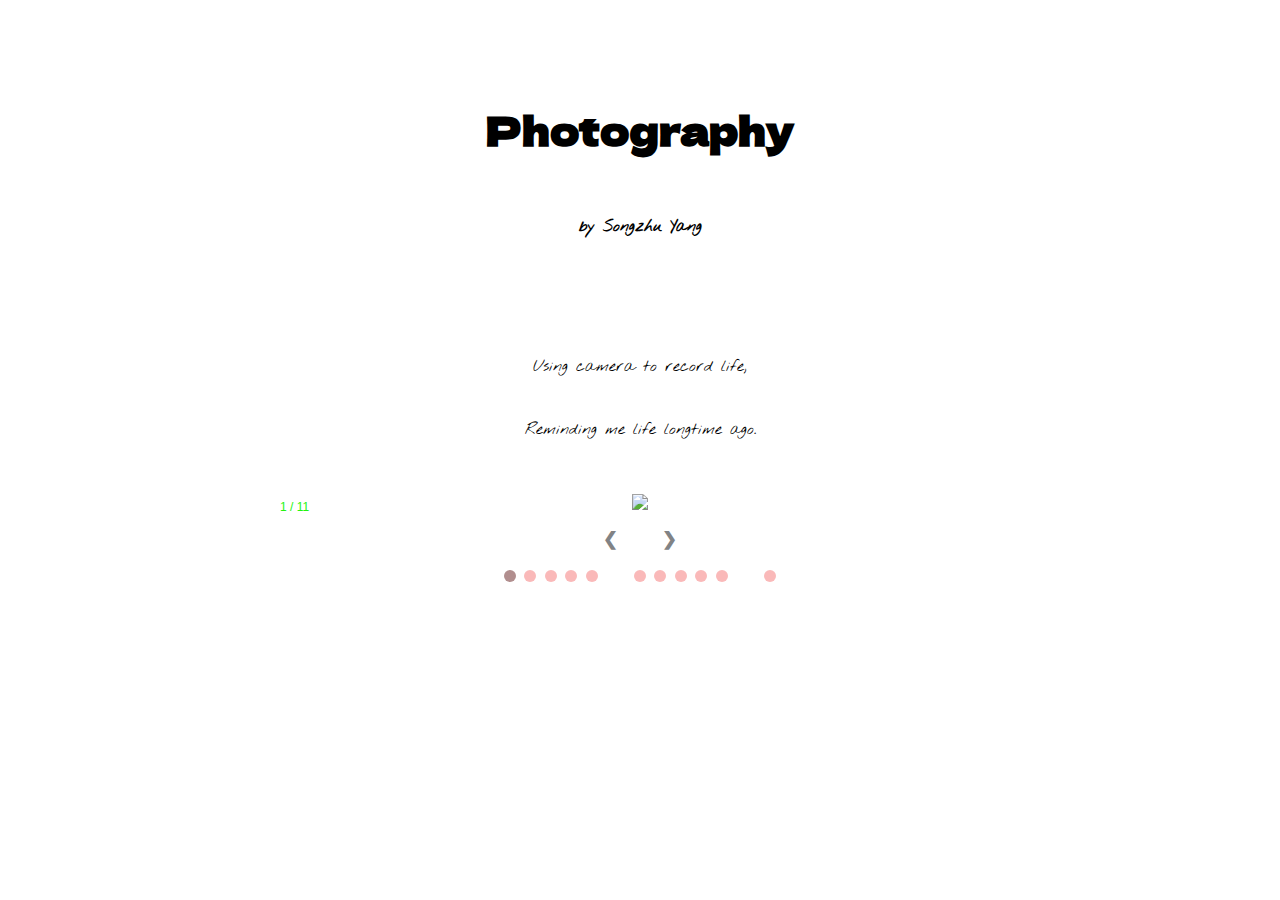
==== commit 5c632c79: "1" ====
--- a/index.html
+++ b/index.html
@@ -3,517 +3,97 @@
 <head>
     <meta charset="UTF-8">
     <meta http-equiv="X-UA-Compatible" content="IE=edge">
-    <meta name="viewport" content="width=device-width, initial-scale=1.0">
-    <link href="https://fonts.googleapis.com/css2?family=Fredericka+the+Great&display=swap" rel="stylesheet">
-    <link href="https://fonts.googleapis.com/css2?family=Special+Elite&display=swap" rel="stylesheet">
-    <link href="https://fonts.googleapis.com/css2?family=Architects+Daughter&display=swap" rel="stylesheet">
-    <link rel="stylesheet" href="https://cdnjs.cloudflare.com/ajax/libs/animate.css/4.1.1/animate.min.css">
-    <link href="https://fonts.googleapis.com/css2?family=Goblin+One&display=swap" rel="stylesheet">
-    <link rel="stylesheet" href="./final.css">
-    <link rel="stylesheet" href="./parallax.css">
+    <meta name="viewport" content="width=device-width, initial-scale=1.0"> 
+    <link href="https://fonts.googleapis.com/css2?family=Dela+Gothic+One&family=Viaoda+Libre&display=swap" rel="stylesheet">
+    <link href="https://fonts.googleapis.com/css2?family=Nothing+You+Could+Do&display=swap" rel="stylesheet">
+    <link rel="stylesheet" href="./job.css">
     <title>Document</title>
 </head>
-<body>
+<body class="background-color">
+  <h1 class="text1">Photography</h1><br>
+  <h2 class="text2">by Songzhu Yang</h2><br><br><br><br><br>
+  <p class="text3"> Using camera to record life,<br><br><br>
+    Reminding me life longtime ago.
+  </p>
+<br><br>
+    <div class="slideshow-container">          
+        
+        <div class="mySlides fade">
+            <div class="numbertext">1 / 11</div>
+          <img src="https://i.postimg.cc/g25nRDYH/IMG-5753.jpg" style="height: 600px;">
+        </div>
+        
+        <div class="mySlides fade">
+            <div class="numbertext">2 / 11</div>
+          <img src="https://i.postimg.cc/NMR9QHv7/IMG-5764.jpg" style="height: 600px;">
+        </div>        
 
+        <div class="mySlides fade">
+            <div class="numbertext">3 / 11</div>
+            <img src="https://i.postimg.cc/1zq4KqXh/IMG-5810.jpg" style="height: 600px;">
+          </div>                                                 
 
-    <audio controls autoplay loop>
-        <source src="./audio/Thinking out Loud(Ed Sheeran copy.m4a" type="audio/mp4">
-    </audio>
+        <div class="mySlides fade">
+            <div class="numbertext">4 / 11</div>
+          <img src="https://i.postimg.cc/m2nb6g0b/IMG-6037.jpg" style=" height: 600px;" >
+        </div>   
 
-    <div class="flexContainer">
+          <div class="mySlides fade">
+            <div class="numbertext">5 / 11</div>
+            <img src="https://i.postimg.cc/TwTGWLWc/IMG-6054.jpg" style="height: 600px;">
+          </div>  
+          
+          <div class="mySlides fade">
+            <div class="numbertext">6 / 11</div>
+            <img src="https://i.postimg.cc/0NpV29RD/IMG-7510.jpg" style="height: 600px;">
+          </div>                                                 
 
-  
-        <div>
-            <div id='stars'></div>
-            <div id='stars2'></div>
-            <div id='stars3'></div>
+        <div class="mySlides fade">
+            <div class="numbertext">7 / 11</div>
+          <img src="https://i.postimg.cc/63tY8FtS/IMG-8027.jpg" style=" height: 600px;" >
+        </div>   
+
+          <div class="mySlides fade">
+            <div class="numbertext">8 / 11</div>
+            <img src="https://i.postimg.cc/0jNnfm60/IMG-8061.jpg" style="height: 600px;">
+          </div>  
+          
+          <div class="mySlides fade">
+            <div class="numbertext">9 / 11</div>
+            <img src="https://i.postimg.cc/zvPjPBKZ/IMG-8076.jpg" style="height: 600px;">
+          </div> 
         
-            <div id="container">
-                <svg class="shape" id="circle">
-                  <circle cx="75" cy="75" r="60" class="shape-inner">
-                    <animateTransform attributeName="transform" begin="0s" dur="4s" type="rotate" from="0 90 90" to="360 90 90" repeatCount="indefinite" />
-                  </circle>
-                </svg>
-              
-                <svg class="shape" id="square">
-                  <rect x="35" y="35" width="120" height="120" class="shape-inner">
-                    <animateTransform attributeName="transform" begin="0s" dur="4s" type="rotate" from="0 95 95" to="360 95 95" repeatCount="indefinite" />
-                  </rect>
-                </svg>
-              
-                <svg class="shape" id="triangle">
-                  <polygon points="85 10, 160 140, 10 140" class="shape-inner">
-                    <animateTransform attributeName="transform" begin="0s" dur="4s" type="rotate" from="0 100 100" to="360 100 100" repeatCount="indefinite" />
-                  </polygon>
-                </svg>
-              
-                <svg class="shape" id="pentagon">
-                  <polygon class="shape-inner" style="stroke: rgb(0, 0, 0); fill: none; stroke-width: 3px;" points="10.98 59.371 76.741 10.205 141.97 59.371 116.944 137.114 36.184 136.669">
-                    <animateTransform attributeName="transform" begin="0s" dur="4s" type="rotate" from="0 90 90" to="360 90 90" repeatCount="indefinite" />
-                  </polygon>
-                </svg>
-              </div>
-        
-        <div>   
-            
-            <div class="background0 grid1">
-               
-        
-                    <p class="p0 subtitlecolor2"><br><br>She Had Some Horses</p>
-        
-                    <h2 class="p3 subtitlecolor4">BY JOY HARJO</h2>
+          <div class="mySlides fade">
+            <div class="numbertext">10 / 11</div>
+            <img src="https://i.postimg.cc/hP5tr7Z4/IMG-6292.jpg" style="height: 600px;">
+          </div> 
+          
+          <div class="mySlides fade">
+            <div class="numbertext">11 / 11</div>
+            <img src="https://i.postimg.cc/sX64HxCP/IMG-6354.jpg" style="height: 600px;">
+          </div> 
                     
+          <br>
+          <a class="prev" onclick="plusSlides(-1)">&#10094;</a>
+          <a class="next" onclick="plusSlides(1)">&#10095;</a>
+        <br>
+          <br>
+        </div>
 
-                        <div class="slideshow-container">
-                
-                            <div class="mySlides fade">
-                                <img src="https://i.postimg.cc/0jZPtfDh/sophie-louisnard-d-D5o80-Se-ZCw-unsplash.jpg" style="height: 500px;">
-                              </div>             
-                
-                            <div class="mySlides fade">
-                              <img src="https://i.postimg.cc/nhrcP6d2/gabe-rebra-ZU6c-Xnwr-El-M-unsplash.jpg" style=" height: 500px;" >
-                            </div>
-                            
-                            <div class="mySlides fade">
-                              <img src="https://i.postimg.cc/nc0hTH1M/crina-parasca-E7ujk-IEle7-Y-unsplash.jpg" style="height: 500px;">
-                            </div>
-                            
-                            <div class="mySlides fade">
-                              <img src="https://i.postimg.cc/VNbsYXPb/saad-khan-Q5s-Ijn-IJois-unsplash.jpg" style="height: 500px;">
-                            </div>
-                    
-                            <div class="mySlides fade">
-                                <img src="https://i.postimg.cc/BbJJcyLx/siddharth-bhogra-N6p7nt-YXt-TY-unsplash.jpg" style="height: 500px;">
-                              </div>                       
-                            <br>
-                    
-                            <div style="text-align:center">
-                                <span class="dot" onclick="currentSlide(1)"></span> 
-                                <span class="dot" onclick="currentSlide(2)"></span> 
-                                <span class="dot" onclick="currentSlide(3)"></span> 
-                                <span class="dot" onclick="currentSlide(4)"></span> 
-                                <span class="dot" onclick="currentSlide(5)"></span>           
-                              </div>
-                              <br>
-                            </div>
-        
-            </div>    
-        
-        
-
-        
-                
-            <div class="background1 grid">
-        
-                <div></div>
-        
-                <div>
-                    <p class="margintext">
-        
-                    <h2 class="p1 subtitlecolor">I. She Had Some Horses</h2>
-            
-                    <p class="p2 subtitlecolor"> 
-                        She had some horses.<br>
-                        She had horses who were bodies of sand.<br>
-                        She had horses who were maps drawn of blood.<br>
-                        She had horses who were skins of ocean water.<br>
-                        She had horses who were the blue air of sky.<br>
-                        She had horses who were fur and teeth.<br>
-                        She had horses who were clay and would break.<br>
-                        She had horses who were splintered red cliff.<br><br>
-            
-                
-                        She had some horses.<br><br>
-            
-                        She had horses with eyes of trains.<br>
-                        She had horses with full, brown thighs.<br>
-                        She had horses who laughed too much.<br>
-                        She had horses who threw rocks at glass houses.<br>
-                        She had horses who licked razor blades.<br><br>
-            
-                        She had some horses.<br><br>
-            
-                        She had horses who danced in their mothers' arms.<br>
-                        She had horses who thought they were the sun and their<br>
-                        bodies shone and burned like stars.<br>
-                        She had horses who waltzed nightly on the moon.<br>
-                        She had horses who were much too shy, and kept quiet<br>
-                        in stalls of their own making.<br><br>
-            
-            
-                        She had some horses.<br>
-            
-                        She had horses who liked Creek Stomp Dance songs.<br>
-                        She had horses who cried in their beer.<br>
-                        She had horses who spit at male queens who made<br>
-                        them afraid of themselves. <br>
-                        She had horses who said they weren't afraid.<br>
-                        She had horses who lied.<br>
-                        She had horses who told the truth, who were stripped<br>
-                        bare of their tongues. <br><br>
-            
-                        She had some horses.<br><br>
-            
-                        She had horses who called themselves, "horse."<br>
-                        She had horses who called themselves, "spirit," and kept<br>
-                        their voices secret and to themselves.<br>
-                        She had horses who had no names.<br>
-                        She had horses who had books of names.<br><br>
-               
-            
-                        had some horses.<br><br>
-            
-                        had horses who whispered in the dark, who were afraid to speak. <br>
-                        She had horses who screamed out of fear of the silence, who<br>
-                        carried knives to protect themselves from ghosts.<br>
-                        She had horses who waited for destruction.<br>
-                        She had horses who waited for resurrection.<br><br>
-               
-            
-                        had some horses.<br><br>
-            
-                        had horses who got down on their knees for any saviour.<br>
-                        She had horses who thought their high price had saved them.<br>
-                        She had horses who tried to save her, who climbed in her<br>
-                        bed at night and prayed as they raped her.<br><br>
-            
-                        She had some horses.<br><br>
-            
-                        had some horses she loved.<br>
-                        She had some horses she hated.<br><br>
-            
-                        These were the same horses.</p>
-        
-                        <!-- <button type="button" onclick="document.getElementById('demo0').style.display='block'">show</button><br>
-                        <button type="button" onclick="document.getElementById('demo0').style.display='none'">hide</button> -->
-                        </p>
-        
-                        </p><br><br><br><br><br>
-                
-                </div>
-        
-                <div></div>
-        
-            </div>
-        
-            
-            <div class="background2 grid2">
-        
-                <div></div>
-        
-                <div>
-                    <p class="margintext"><h2 class="p1 subtitlecolor1">II. Two Horses</h2>
-            
-                        <p class="p2 subtitlecolor1">     <span style="padding-left:80px"></span>I thought the sun breaking through Sangre de Cristo<br>
-                            Mountains was enough, and that<br> 
-                            <span style="padding-left:240px"></span>wild musky scents on my body after<br>
-                            <span style="padding-left:40px"></span>long nights of dreaming could <br>   
-                            <span style="padding-left:280px"></span>                                                        unfold me to myself.<br>
-                            <span style="padding-left:80px"></span>                I thought my dance alone through worlds of<br>
-                            odd and eccentric planets that no one else knew<br>
-                            <span style="padding-left:20px"></span>       would sustain me. I mean<br>
-                            <span style="padding-left:260px"></span>                                                     I did learn to move<br>
-                            <span style="padding-left:420px"></span>                                                                                       after all<br>
-                            <span style="padding-left:20px"></span>    and how to recognize voices other than the most familiar.<br>
-                            <span style="padding-left:40px"></span>           But you must have grown out of<br>
-                            <span style="padding-left:340px"></span>                                                                      a thousand years dreaming<br>
-                            <span style="padding-left:60px"></span>               just like I could never imagine you.<br>
-                            <span style="padding-left:120px"></span>                         You must have<br>
-                            <span style="padding-left:240px"></span>                                                    broke open from another sky<br>
-                            to here, because<br>
-                            <span style="padding-left:140px"></span>                             now I see you as a part of the millions of<br>
-                            other universes that I thought could never occur<br>
-                            <span style="padding-left:20px"></span>        in this breathing.<br>
-                            <span style="padding-left:180px"></span>                                       And I know you as myself, traveling.<br>
-                            In your eyes alone are many colonies of stars<br>
-                            <span style="padding-left:300px"></span>                                                              and other circling planet motion.<br>
-                            <span style="padding-left:220px"></span>                                           And then your fingers, the sweet smell<br>
-                            <span style="padding-left:200px"></span>                                            of hair, and<br>
-                            <span style="padding-left:320px"></span>                                                              your soft, tight belly.<br>
-                            <span style="padding-left:20px"></span>       My heart is taken by you<br>
-                            <span style="padding-left:100px"></span>                       and these mornings since I am a horse running towards<br>
-                            a cracked sky where there are countless dawns<br>
-                            <span style="padding-left:260px"></span>                                                      breaking simultaneously.<br>
-                            There are two moons on the horizon<br>
-                            and for you<br>
-                            <span style="padding-left:100px"></span>                     I have broken loose.
-                        </p>
-        
-                        <!-- <button type="button" onclick="document.getElementById('demo1').style.display='block'">show</button><br>
-                        <button type="button" onclick="document.getElementById('demo1').style.display='none'">hide</button>          -->
-                    
-        
-        
-                    </p><br><br><br><br><br>
-                </div>
-        
-                <div></div>
-        
-            </div>
-               
-            
-            <div class="background3 grid">
-        
-                <div></div>
-        
-                <div>
-                    <p class="margintext"><h2 class="p1 subtitlecolor2">III. Drowning Horses</h2>
-           
-                        <p class="p2 subtitlecolor2">   
-                            She says she is going to kill<br>
-                            herself. I am a thousand miles away.<br>
-                            Listening.<br>
-                            <span style="padding-left:80px"></span>                   To her voice in an ocean<br>
-                            of telephone sound. Grey sky<br>
-                            and nearly sundown; I don't ask her how.<br>
-                            I am already familiar with the weapons:<br>
-                            a restaurant that wouldn't serve her,<br>
-                            the thinnest laughter, another drink.<br>
-                            And even if I weren't closer<br>
-                            to the cliff edge of the talking<br>
-                            wire, I would still be another mirror,<br>
-                            another running horse.<br>
-                    
-                            Her escape is my own.<br>
-                            I tell her, yes. Yes. We ride<br>
-                            out for breath over the distance.<br>
-                            Night air approaches, the galloping<br>
-                            other-life.<br><br>
-                    
-                            No sound.<br>
-                            No sound.<br></p>
-        
-                            <!-- <button type="button" onclick="document.getElementById('demo2').style.display='block'">show</button><br>
-                            <button type="button" onclick="document.getElementById('demo2').style.display='none'">hide</button>    -->
-                
-        
-                        </p> <br><br><br><br><br>
-                    </p>
-                </div>
-        
-                <div></div> 
-        
-            </div>  
-          
-        
-            <div class="background4 grid2">
-        
-                <div></div>
-        
-                <div>
-        
-                    <p class="margintext">
-                        <h2 class="p1 subtitlecolor3">IV. Ice Horses</h2>
-        
-                        <p class="p2 subtitlecolor3">        
-                        These are the ones who escape<br>
-                        after the last hurt is turned inward;<br>
-                        they are the most dangerous ones.<br>
-                        These are the hottest ones,<br>
-                        but so cold that your tongue sticks<br>
-                        to them and is torn apart because it is<br>
-                        frozen to the motion of hooves.<br>
-                        These are the ones who cut your thighs,<br>
-                        whose blood you must have seen on the gloves<br>
-                        of the doctor's rubber hands. They are<br>
-                        the horses who moaned like oceans, and<br>
-                        one of them a young woman screamed aloud;<br>
-                        she was the only one.<br>
-                        These are the ones who have found you.<br>
-                        These are the ones who pranced on your belly.<br>
-                        They chased deer out of your womb.<br>
-                        These are the ice horses, horses<br>
-                        who entered through your head,<br>
-                        and then your heart,<br>
-                        your beaten heart.<br><br>
-                        
-                        These are the ones who loved you.<br>
-                        They are the horses who have held you<br>
-                        so close that you have become<br>
-                        a part of them,<br>
-                        <span style="padding-left:120px"></span>                          an ice horse<br>
-                        galloping<br>
-                        <span style="padding-left:80px"></span>                 into fire.</p>
-        
-                        <!-- <button type="button" onclick="document.getElementById('demo3').style.display='block'">show</button><br>
-                        <button type="button" onclick="document.getElementById('demo3').style.display='none'">hide</button>         -->
-        
-           
-                    </p><br><br><br><br><br>
-        
-                    </p>
-                </div>
-        
-                <div></div>
-        
-            </div>
-        
-            
-            <div class="background5 grid">
-        
-                <div></div>
-        
-                <div>
-                    <p class="margintext"><h2 class="p1 subtitlecolor4">V. Explosion</h2>
-        
-                        <p class="p2 subtitlecolor4">    
-                            The highway near Okemah, Oklahoma exploded<br><br>
-            
-                            <span style="padding-left:280px"></span>                                                           They are reasons for everything<br>
-                            Maybe <span style="padding-left:70px"></span>            there is a new people, coming forth<br>
-                            <span style="padding-left:120px"></span>                        being born from the center of the earth,<br>
-                            <span style="padding-left:120px"></span>                         like us, but another tribe.<br>
-                        
-                            Maybe <span style="padding-left:70px"></span>            they will be another color that no one<br>
-                            <span style="padding-left:120px"></span>                         has ever seen before. Then they might be hated,<br>
-                            <span style="padding-left:120px"></span>                         and live in Muskogee on the side of the tracks<br>
-                            <span style="padding-left:120px"></span>                         that Indians live on. (And they will be the<br>
-                            <span style="padding-left:120px"></span>                        ones to save us.)<br><br>
-                        
-                            Maybe <span style="padding-left:70px"></span>            there are lizards coming out of rivers of lava<br>
-                            <span style="padding-left:120px"></span>                         from the core of this planet,<br><br>
-                        
-                            <span style="padding-left:320px"></span>                                                               coming to bring rain<br><br>
-                        
-                            <span style="padding-left:120px"></span>                         to dance for the corn,<br>
-                            <span style="padding-left:120px"></span>                         to set fields of tongues slapping at the dark<br>
-                            <span style="padding-left:120px"></span>                         earth, a kind of a dance.<br><br>
-                        
-                            But maybe the explosion was horses,<br>
-                            <span style="padding-left:280px"></span>                                                          bursting out of the crazy earth<br>
-                            near Okemah. They were a violent birth,<br>
-                            flew from the ground into trees<br>
-                            <span style="padding-left:280px"></span>                                                        to wait for evening night<br>
-                            mares to come after them:<br><br>
-                                                
-                            then <span style="padding-left:70px"></span>                 into the dank wet fields of Oklahoma<br>
-                            then <span style="padding-left:70px"></span>                   their birth cords tied into the molten heart<br>
-                            then <span style="padding-left:70px"></span>                   they travel north and south, east and west<br>
-                            then  <span style="padding-left:70px"></span>                  into wet while sheets at midnight when everyone<br>
-                            <span style="padding-left:102px"></span>                         sleeps and the baby dreams of swimming in the<br>
-                            <span style="padding-left:102px"></span>                          bottom of the muggy river.<br>
-                            then  <span style="padding-left:70px"></span>                  into frogs who have come out of the earth to<br>
-                            <span style="padding-left:102px"></span>                          see for rain<br>
-                            then  <span style="padding-left:70px"></span>                  a Creek woman who dances shaking the seeds in<br>
-                            <span style="padding-left:102px"></span>                          her bones<br>
-                            then  <span style="padding-left:70px"></span>                  South Dakota, Mexico, Japan, and Manila<br>
-                            then  <span style="padding-left:70px"></span>                  into Miami to sweep away the knived faces of<br>
-                            <span style="padding-left:102px"></span>                          hatred<br><br>
-                        
-                            Some will not see them.<br><br>
-                        
-                            But some will see the horses with their hearts of sleeping volcanoes<br>
-                            and will be rocked awake<br>
-                            <span style="padding-left:220px"></span>                                              past their bodies<br><br>
-                        
-                            <span style="padding-left:240px"></span>                                                    to see who they have become.</p>
-        
-                            <!-- <button type="button" onclick="document.getElementById('demo4').style.display='block'">show</button><br>
-                            <button type="button" onclick="document.getElementById('demo4').style.display='none'">hide</button>     -->
-                        </p>  
-        
-            
-                        </p><br><br><br><br>   
-            
-                    </div>
-                    <div></div>
-            
-            </div>
-           
-            
-            </div>
-        
-        </div>
-      
-        
-        <div class="gridContainer background6">
-
-            <div>
-                <video width="400" controls autoplay loop>
-                    <source src="./video/1.mov" type="video/mp4">
-                </video>
-            </div>
-      
-      
-            <div>
-                <video width="400" controls autoplay loop>
-                    <source src="./video/2.mov" type="video/mp4">
-                </video>                
-            </div>
-          
-      
-            <div>
-                <video width="400" controls autoplay loop>
-                    <source src="./video/3.mov" type="video/mp4">
-                </video>                
-            </div>
-      
-
-            <div>
-                <video width="400" controls autoplay loop>
-                    <source src="./video/4.mov" type="video/mp4">
-                </video>                
-            </div>
-      
-
-            <div>
-                <video width="400" controls autoplay loop>
-                    <source src="./video/5.mov" type="video/mp4">
-                </video>                
-            </div>
-      
-
-            <div>
-                <video width="400" controls autoplay loop>
-                    <source src="./video/6.mov" type="video/mp4">
-                </video>                
-            </div>
-      
-            <div>
-                <video width="400" controls autoplay loop>
-                    <source src="./video/7.mov" type="video/mp4">
-                </video>                
-            </div>
-
-            <div>
-                <video width="400" controls autoplay loop>
-                    <source src="./video/8.mov" type="video/mp4">
-                </video>                
-            </div>
-
-            <div>
-                <video width="400" controls autoplay loop>
-                    <source src="./video/9.mov" type="video/mp4">
-                </video>                
-            </div>
-
-            <div>
-                <video width="400" controls autoplay loop>
-                    <source src="./video/10.mov" type="video/mp4">
-                </video>                
-            </div>
-
-            <div>
-                <video width="400" controls autoplay loop>
-                    <source src="./video/11.mov" type="video/mp4">
-                </video>                
-            </div>
-
-            <div>
-                <video width="400" controls autoplay loop>
-                    <source src="./video/12.mov" type="video/mp4">
-                </video>                
-            </div>
-         
-        </div>
-      
-    </div>
-
-    <script src="./final.js"></script>
+        <div style="text-align:center">
+            <span class="dot" onclick="currentSlide(1)"></span> 
+            <span class="dot" onclick="currentSlide(2)"></span> 
+            <span class="dot" onclick="currentSlide(3)"></span> 
+            <span class="dot" onclick="currentSlide(4)"></span> 
+            <span class="dot" onclick="currentSlide(5)"></span> 
+            <span style="margin-left:30px" class="dot" onclick="currentSlide(6)"></span>
+            <span class="dot" onclick="currentSlide(7)"></span> 
+            <span class="dot" onclick="currentSlide(8)"></span> 
+            <span class="dot" onclick="currentSlide(9)"></span> 
+            <span class="dot" onclick="currentSlide(10)"></span>            
+            <span style="margin-left:30px" class="dot" onclick="currentSlide(11)"></span>  
+            <br><br><br>            
+        <script src="./job.js"></script>
 
 </body>
-
-
-
-
 </html>--- a/job.css
+++ b/job.css
@@ -0,0 +1,103 @@
+.background-color{
+    background-color: rgb(255, 255, 255);
+}
+* {box-sizing: border-box}
+body {font-family: Verdana, sans-serif; margin:0}
+.mySlides {display: none}
+img {vertical-align: middle;}
+
+/* Slideshow container */
+.slideshow-container {
+    max-width: 800px;
+    position: relative;
+    margin: auto;
+    text-align: center;
+}
+
+/* Number text (1/3 etc) */
+.numbertext {
+    color: #23f310;
+    font-size: 12px;
+    padding: 8px 20px;
+    position: absolute;
+    top: 0;
+    margin-left: 20px;
+  }
+
+.prev, .next {
+    cursor: pointer;
+    position: center;
+    top: 50%;
+    width: auto;
+    padding: 20px;
+    margin-top: 0px;
+    color: rgb(129, 131, 133);
+    font-weight: bold;
+    font-size: 18px;
+    transition: 0.6s ease;
+    border-radius: 0 3px 3px 0;
+    user-select: none;
+  }
+  
+  /* Position the "next button" to the right */
+  .next {
+    right: 0;
+    border-radius: 3px 0 0 3px;
+  }
+  
+  /* On hover, add a black background color with a little bit see-through */
+  .prev:hover, .next:hover {
+    background-color: rgba(0,0,0,0.8);
+  }
+      
+/* The dots/bullets/indicators */
+.dot {
+    cursor: pointer;
+    height: 12px;
+    width: 12px;
+    margin: 0 2px;
+    background-color: #fab9b9;
+    border-radius: 50%;
+    display: inline-block;
+    transition: background-color 0.6s ease;
+}
+      
+.active, .dot:hover {
+    background-color: #b18e8e;
+}
+      
+/* Fading animation */
+.fade {
+    -webkit-animation-name: fade;
+    -webkit-animation-duration: 0s;
+    animation-name: fade;
+    animation-duration: 0s;
+}
+      
+@-webkit-keyframes fade {
+    from {opacity: .4} 
+    to {opacity: 1}
+}
+      
+@keyframes fade {
+    from {opacity: .4} 
+    to {opacity: 1}
+}
+
+.text1{
+  font-family: 'Dela Gothic One', cursive;
+  text-align: center;
+  margin-top: 100px;
+  font-size: 40px;
+}
+
+.text2{
+  font-family: 'Nothing You Could Do', cursive;
+  text-align: center;
+  font-size: 16px;
+}
+
+.text3{
+  font-family: 'Nothing You Could Do', cursive;
+  text-align: center;
+}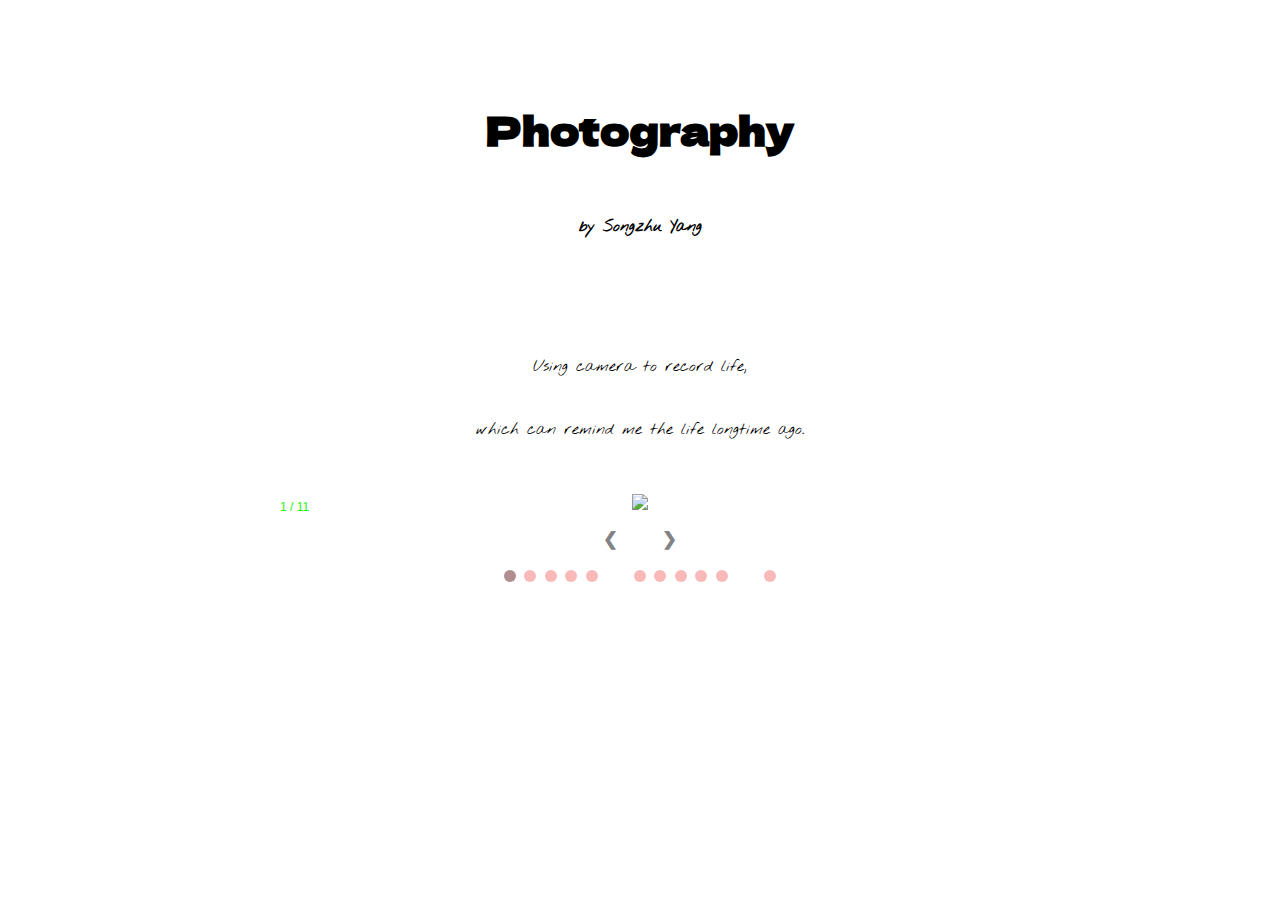
==== commit 68eeac20: "0" ====
--- a/index.html
+++ b/index.html
@@ -13,7 +13,7 @@
   <h1 class="text1">Photography</h1><br>
   <h2 class="text2">by Songzhu Yang</h2><br><br><br><br><br>
   <p class="text3"> Using camera to record life,<br><br><br>
-    Reminding me life longtime ago.
+    which can remind me the life longtime ago.
   </p>
 <br><br>
     <div class="slideshow-container">          
